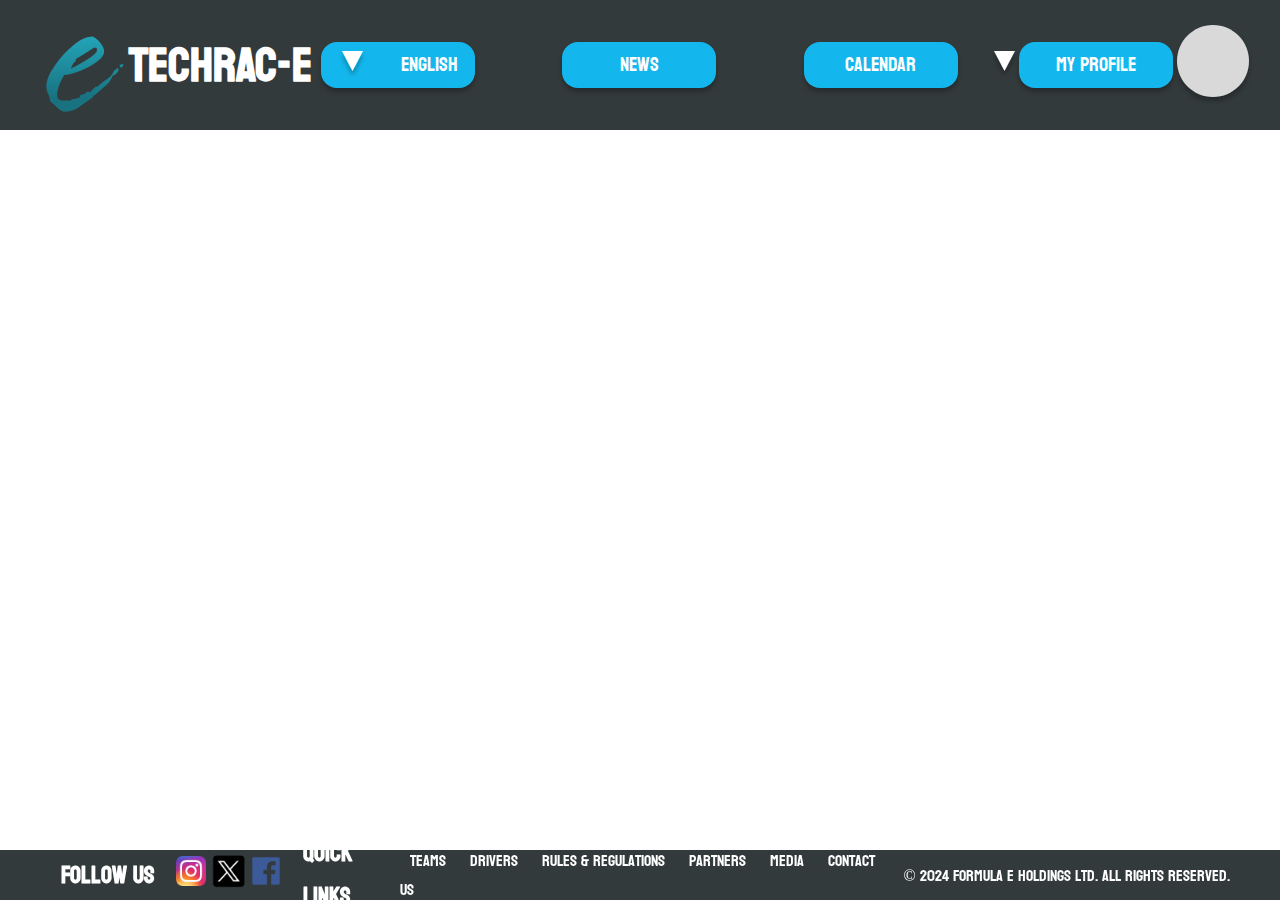
==== index.html @ 5fd313c3 "Update index.html" ====
<!DOCTYPE html>
<html lang="en-US">
  <head>
    <meta charset="UTF-8" />
    <meta name="viewport" content="width=device-width, initial-scale=1.0" />
    <title>Formula E</title>
    <link rel="stylesheet" href="css/global.css" />
    <link rel="stylesheet" href="css/style.css" />
    <link rel="preconnect" href="https://fonts.googleapis.com" />
    <link rel="preconnect" href="https://fonts.gstatic.com" crossorigin />
    <link
      href="https://fonts.googleapis.com/css2?family=Inter:wght@100..900&family=Kolker+Brush&family=Koulen&display=swap"
      rel="stylesheet"
    />
    <link rel="shortcut icon" href="img/image1.png" type="image/x-icon">
  </head>
  <body>
    <nav>
        <section class="logo_container">
            <h1 class="formula-e">TECHRAC-E</h1>
            <a href="#"><img src="img/image1.png" alt="Logo"></a>
        </section>
        <section class="hyperlink_container">
            <div class="hyperlink_frame">
                <div class="hyperlink_rectangle">
                    <img src="img/Polygon 1.svg" alt="">
                    <p>English</p>
                </div>

            </div>
            <div class="hyperlink_frame">
                <div class="hyperlink_rectangle">
                    <a href="#">News</a>
                </div>

            </div>
            <div class="hyperlink_frame">
                <div class="hyperlink_rectangle">
                    <a href="#">Calendar</a>
                </div>
            </div>
            <div class="my_profile_frame">
                <img src="img/Polygon 1.svg" alt="">
                <div class="hyperlink_rectangle">
                    <a href="#">My Profile</a>
                </div>
                <img src="img/Ellipse 1.svg" alt="Profile Image">
            </div>
                
        </section>

    </nav>

    <footer>
        <section class="footer_container">
            <div class="social_media_container">
                <div class="footer_frame">
                    <h2>Follow Us</h2>
                    <div class="footer_img_container">
                        <a href=""><img src="img/Instagram_icon 1.png" alt="Instagram"></a>
                        <a href=""><img id="x" src="img/twitter_x_new_logo_square_x_icon_256075 1.png" alt="X"></a>
                        <a href=""><img src="img/facebook_plain_logo_icon_146525 1.png" alt="Facebook"></a>
                    </div>
                </div>
            </div>
            <div class="quicklinks_container">
                <div class="footer_frame">
                    <h2>Quick Links</h2>
                    <ul>
                        <li><a href="#">Teams</a></li>
                        <li><a href="#">Drivers</a></li>
                        <li><a href="#">Rules & Regulations</a></li>
                        <li><a href="#">Partners</a></li>
                        <li><a href="#">Media</a></li>
                        <li><a href="#">Contact Us</a></li>
                    </ul>
                </div>
            </div>
            
        </section>
        <section class="footer_bottom">
            <p>© 2024 Formula E Holdings Ltd. All rights reserved.</p>
        </section>
    </footer>
  </body>
</html>
---- css/global.css ----
*{
    margin: 0;
    padding: 0;
    box-sizing: border-box;
}
body {
    
    line-height: normal;
}

nav{
    display: flex;
    justify-content: space-between;
    padding: 0 20px;
    background-color: #333a3c;
    height: 130px;
    color: white;
    font-size: 20px;
    font-weight: 500;
    position: fixed;
    width: 100%;
    font-family: 'Koulen';
}

.formula-e {
    position: absolute;
    top: 0px;
    left: 0px;
    display: flex;
    align-items: center;
    justify-content: center;
    width: 440px;
    height: 130px;
    font-size: 48px;
}
.image-1-icon {
    position: absolute;
    top: -1px;
    left: 0px;
    width: 128px;
    height: 131px;
    object-fit: cover;
}
.logo {
    width: 100%;
    position: relative;
    height: 130px;
    text-align: center;
    font-size: 48px;
    color: #fff;
    font-family: Koulen;
}

.hyperlink_container{
    display: flex;
    float: right;
    justify-content: space-between;
    align-items: center;
    width: 1000px;
    height: 130px;
    padding: 0 20px;
}

.hyperlink_frame{
    flex-shrink: 0;
    display: flex;
    width: 236px;
    height: 130px;
    padding: 42px 41px;
    justify-content: center;
    align-items: center;
    flex-shrink: 0;
    }

.hyperlink_rectangle{
    align-items: center;
    display: flex;
    justify-content: space-around;
    width: 154px;
    height: 46px;
    flex-shrink: 0;
    border-radius: 16px;
    background: #14B7ED;
    box-shadow: 0px 4px 4px 0px rgba(0, 0, 0, 0.25);
}
    
.hyperlink_container a{
    color: white;
    text-decoration: none;
    font-size: 20px;
    font-weight: 500;
    font-family: 'Koulen';
}

.my_profile_frame{
    display: flex;
    justify-content: center;
    align-items: center;
    width: 236px;
    height: 130px;
    padding: 42px 41px;
    flex-shrink: 0;
}

footer{
    display: flex;
    justify-content: space-between;
    background-color: #333a3c;
    color: white;
    font-size: 16px;
    position: fixed;
    bottom: 0;
    width: 100%;
    height: 50px;
    font-family: 'Koulen';
}
.footer_container{
    
    display: flex;
    float: left;
    justify-content: space-between;
    align-items: center;
    width: 60%;
    height: 50px;
    padding: 0 20px;

}

.footer_frame{
    font-size: 16px;
    display: flex;
    justify-content: space-around;
    align-items: center;
    width: 100%;
    height: 50px;
    padding: 0 20px;
    flex-shrink: 0;
}
.footer_frame ul li{
    list-style-type: none;
    display: inline;
    width: 100%;
    height: 50px;
    padding: 0 10px;
    flex-shrink: 0;
}
.footer_frame ul li a{
    color: white;
    text-decoration: none;
    font-size: 16px;
    font-weight: 500;
    font-family: 'Koulen';
}
.footer_img_container{
    display: flex;
    justify-content: space-around;
    align-items: center;
    width: 40%;
    height: 50px;
    padding: 10px 20px;
    flex-shrink: 0;
}
.footer_img_container img{
    width: 30px;
    height: 30px;
    object-fit: cover;
}
.footer_img_container #x{
    width: 45px;
    height: 45px;
    object-fit: cover;
}
.footer_img_container #x:hover{
    width: 50px;
    height: 50px;
    object-fit: cover;
}
.footer_img_container img:hover{
    width: 35px;
    height: 35px;
    object-fit: cover;
}

.quicklinks_container{
    display: flex;
    justify-content: space-between;
    align-items: center;
    width: 90%;
    height: 50px;
    padding: 10px 20px;
    flex-shrink: 0;
}

.social_media_container{
    display: flex;
    justify-content: space-between;
    align-items: center;
    width: 33.33%;
    height: 50px;
    padding: 10px 20px;
    flex-shrink: 0;
}
.footer_bottom{
    display: flex;
    justify-content: center;
    align-items: center;
    width: 33.33%;
    height: 50px;
    padding: 10px 20px;
    flex-shrink: 0;
}
---- css/style.css ----
body{
    background-image: url("C:\Users\a1197\Documents\GitHub\Challenge_Mahindra\img\depositphotos_588305106-stock-photo-final-race-2022-nyc-formula1.png");
}
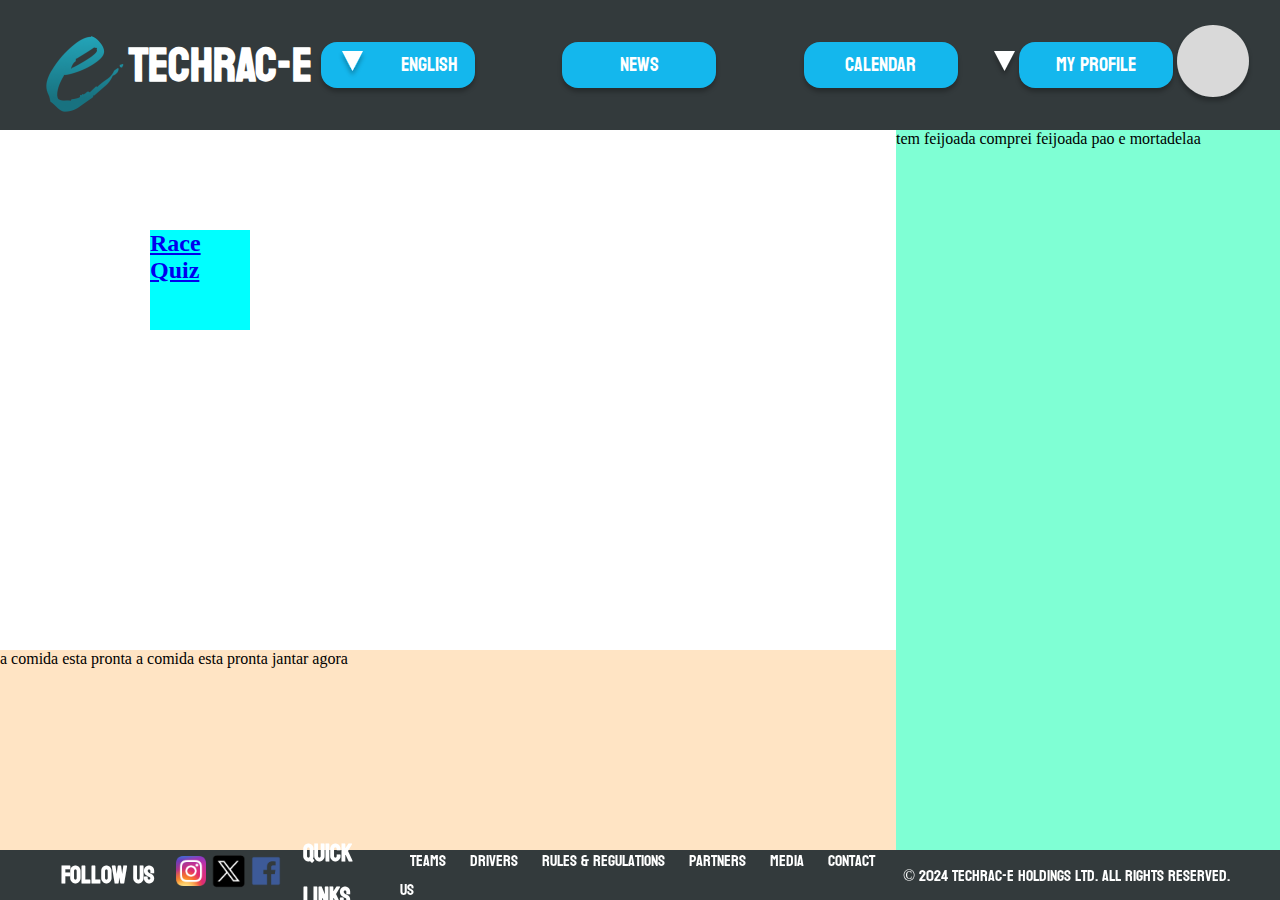
==== commit 0d9f376b: "main section prototype" ====
--- a/index.html
+++ b/index.html
@@ -51,6 +51,20 @@
 
     </nav>
 
+    <div class="main">
+        <div class="main_hyperlinks_container">
+            <h2><a href="#">Race</a></h2>
+            <h2><a href="#">Quiz</a></h2>
+        </div>
+        <div class="info_slider">
+            <p>a comida esta pronta a comida esta pronta jantar agora</p>
+        </div>
+        <div class="sidebar">
+            <p>tem feijoada comprei feijoada pao e mortadelaa</p>
+        </div>
+    </div>
+
+
     <footer>
         <section class="footer_container">
             <div class="social_media_container">
@@ -79,7 +93,7 @@
             
         </section>
         <section class="footer_bottom">
-            <p>© 2024 Formula E Holdings Ltd. All rights reserved.</p>
+            <p>© 2024 TECHRAC-E Holdings Ltd. All rights reserved.</p>
         </section>
     </footer>
   </body>
--- a/css/global.css
+++ b/css/global.css
@@ -2,10 +2,6 @@
     margin: 0;
     padding: 0;
     box-sizing: border-box;
-}
-body {
-    
-    line-height: normal;
 }
 
 nav{
--- a/css/style.css
+++ b/css/style.css
@@ -1,3 +1,40 @@
-body{
-    background-image: url("C:\Users\a1197\Documents\GitHub\Challenge_Mahindra\img\depositphotos_588305106-stock-photo-final-race-2022-nyc-formula1.png");
+
+
+.main{
+    background-image: url(https://st.depositphotos.com/46435008/58830/i/450/depositphotos_588305124-stock-photo-final-race-2022-nyc-formula.jpg);
+    background-repeat: no-repeat;
+    background-size: 80%;
+    display: flex;
+    justify-content: space-between;
+    align-items: center;
+    height: 100vh;
+    width: 100%;
+}
+
+.main_hyperlinks_container{
+    background-color: aqua;
+    height: 100px;
+    width: 100px;
+    position: absolute;
+    top: 230px;
+    left: 150px;
+}
+
+.info_slider{
+    background-color: bisque;
+    height: 200px;
+    width: 70%;
+    position: absolute;
+    bottom: 50px;
+}
+
+.sidebar{
+    background-color: aquamarine;
+    height: 80%;
+    width: 30%;
+    display: flex;
+    position: absolute;
+    top: 130px;
+    right: 0;
+
 }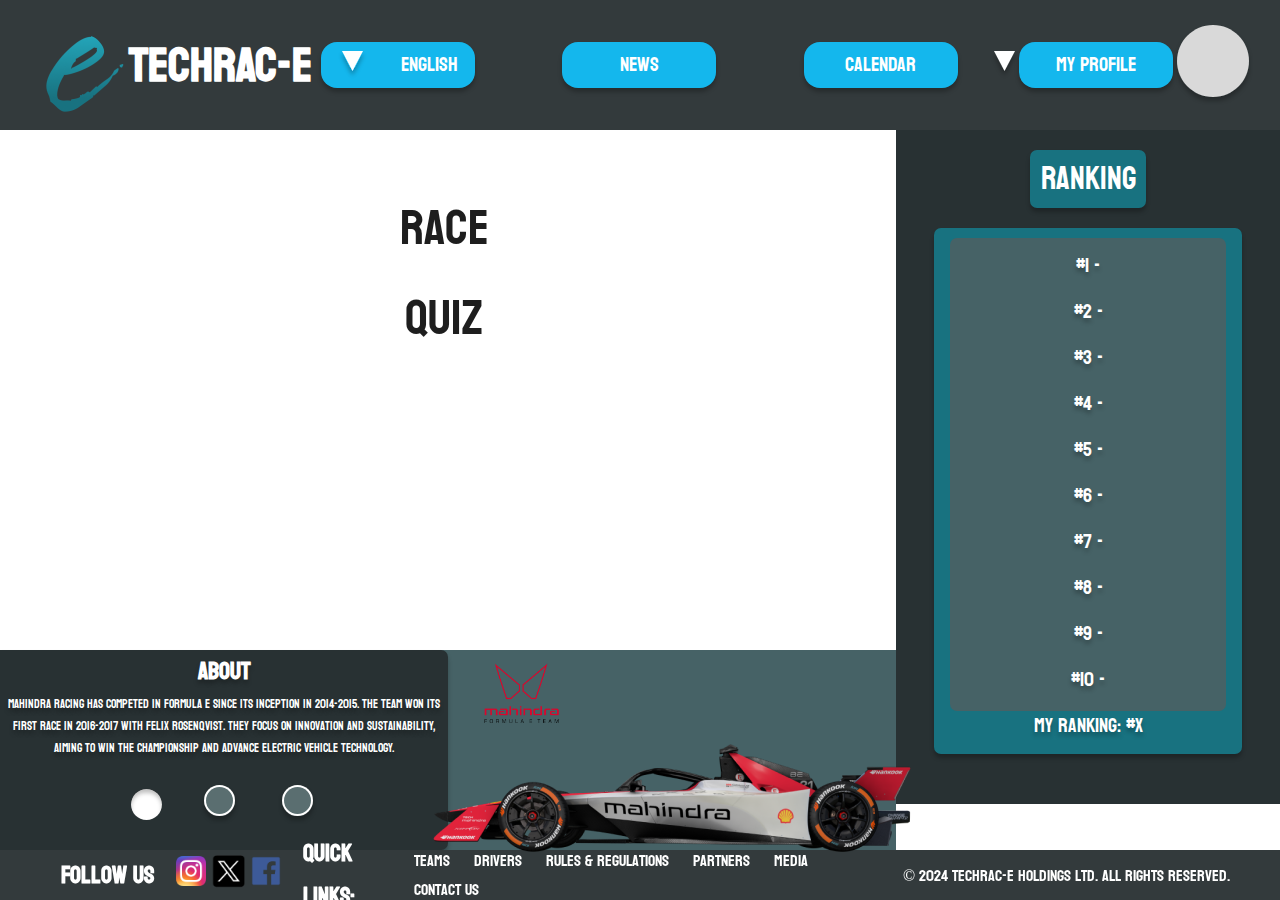
==== commit 2ca65e07: "main section" ====
--- a/index.html
+++ b/index.html
@@ -15,6 +15,12 @@
     <link rel="shortcut icon" href="img/image1.png" type="image/x-icon">
   </head>
   <body>
+
+    <!-- Hidden divs-->
+
+
+    <!-- End of hidden divs-->
+
     <nav>
         <section class="logo_container">
             <h1 class="formula-e">TECHRAC-E</h1>
@@ -51,18 +57,55 @@
 
     </nav>
 
-    <div class="main">
+    <section class="main">
         <div class="main_hyperlinks_container">
             <h2><a href="#">Race</a></h2>
             <h2><a href="#">Quiz</a></h2>
         </div>
+
+
         <div class="info_slider">
-            <p>a comida esta pronta a comida esta pronta jantar agora</p>
+            <div class="info_slider_option_container">
+                <h1>About</h1>
+                <p>Mahindra Racing has competed in Formula E since its inception in 2014-2015. The team won its first race in 2016-2017 with Felix Rosenqvist. They focus on innovation and sustainability, aiming to win the championship and advance electric vehicle technology.</p>
+                <div class="info_slider_buttons_container">
+                    <img src="img/selected.svg" alt="selected">
+                    <img src="img/not selected frame.svg" alt="">
+                    <img src="img/not selected frame.svg" alt="">
+                </div>
+            </div>
+            <div class="info_slider_images">
+                <img src="img/LogoMahindra2 1.png" alt="mahindra_logo">
+                <img src="img\fa97d2e7-02ca-4983-a930-4fdaa245a852 1.png" alt="mahindra_car">
+            </div>
         </div>
-        <div class="sidebar">
-            <p>tem feijoada comprei feijoada pao e mortadelaa</p>
+
+
+        <div class="ranking">
+            <div class="ranking_title_container">
+                <h1>Ranking</h1>
+            </div>
+            <div class="ranking_outer_rectangle">
+                <div class="ranking_inner_rectangle">
+                    <ul>
+                        <li>#1 - </li>
+                        <li>#2 - </li>
+                        <li>#3 - </li>
+                        <li>#4 - </li>
+                        <li>#5 - </li>
+                        <li>#6 - </li>
+                        <li>#7 - </li>
+                        <li>#8 - </li>
+                        <li>#9 - </li>
+                        <li>#10 - </li>
+                    </ul>
+
+                    <p>My Ranking: #x</p>
+                </div>
+            </div>
+
         </div>
-    </div>
+    </section>
 
 
     <footer>
@@ -79,7 +122,7 @@
             </div>
             <div class="quicklinks_container">
                 <div class="footer_frame">
-                    <h2>Quick Links</h2>
+                    <h2>Quick Links:</h2>
                     <ul>
                         <li><a href="#">Teams</a></li>
                         <li><a href="#">Drivers</a></li>
--- a/css/global.css
+++ b/css/global.css
@@ -99,6 +99,7 @@
 }
 
 footer{
+    position: fixed;
     display: flex;
     justify-content: space-between;
     background-color: #333a3c;
--- a/css/style.css
+++ b/css/style.css
@@ -12,29 +12,164 @@
 }
 
 .main_hyperlinks_container{
-    background-color: aqua;
-    height: 100px;
-    width: 100px;
+    height: 175px;
+    width: 300px;
+    position: relative;
+    top: -20%;
+    left: 23%;
+    display: flex;
+    justify-content: space-around;
+    align-items: center;
+    flex-direction: column;
+    background-color: rgba(255, 255, 255, 0.20);
+    border-radius: 30px;
+
+}
+
+.main_hyperlinks_container a{
+    text-decoration: none;
+    color: #1E1E1E;
+    text-align: center;
+    font-family: Koulen;
+    font-size: 50px;
+    font-style: normal;
+    font-weight: 400;
+    line-height: normal;
+}
+
+.ranking{
+    background: #283133;;
+    height: 673.912px;
+    width: 30%;
+    display: flex;
+    flex-direction: column;
     position: absolute;
-    top: 230px;
-    left: 150px;
+    top: 130px;
+    right: 0;
+    align-items: center;
+
+}
+
+.ranking_title_container{
+    background:#187280;
+    height: 10%;
+    width: 30%;
+    display: flex;
+    justify-content: center;
+    align-items: center;
+    border-radius: 7px;
+    margin: 20px 0;
+    box-shadow: 0px 4px 4px 0px rgba(0, 0, 0, 0.25);
+}
+
+.ranking_title_container h1{
+    color: #FFF;
+    text-align: center;
+    font-family: Koulen;
+    font-size: 32px;
+    font-style: normal;
+    font-weight: 400;
+    line-height: normal;
+    }
+
+.ranking_outer_rectangle{
+    border-radius: 7px;
+    background: #187280;
+    box-shadow: 0px 4px 4px 0px rgba(0, 0, 0, 0.25);
+    height: 95%;
+    width: 80%;
+    margin-bottom: 80px;
+}
+
+.ranking_inner_rectangle{
+    background: #466266;
+    height: 90%;
+    width: 90%;
+    margin: 10px auto;
+    border-radius: 7px;
+    display: flex;
+    flex-direction: column;
+    justify-content: space-around;
+    align-items: center;
+    color: #FFF;
+    text-align: center;
+    text-shadow: 0px 4px 4px rgba(0, 0, 0, 0.25);
+    font-family: Koulen;
+    font-size: 20px;
+    font-style: normal;
+    font-weight: 400;
+    line-height: normal;
+}
+
+.ranking_inner_rectangle ul li{
+    list-style: none;
+    margin: 10px 0;
 }
 
 .info_slider{
-    background-color: bisque;
+    background-color: #466266;
     height: 200px;
     width: 70%;
     position: absolute;
     bottom: 50px;
+    display: flex;
+    justify-content: space-around;
+    align-items: center;
 }
 
-.sidebar{
-    background-color: aquamarine;
-    height: 80%;
-    width: 30%;
+.info_slider_option_container{
+    background-color: #283133;
+    height: 100%;
+    width: 50%;
     display: flex;
-    position: absolute;
-    top: 130px;
-    right: 0;
+    flex-direction: column;
+    justify-content: space-around;
+    align-items: center;
+    border-top-right-radius: 7px;
+    border-bottom-right-radius: 7px;
+    box-shadow: 0px 4px 4px 0px rgba(0, 0, 0, 0.25);
+    color: #FFF;
+    text-align: center;
+    text-shadow: 0px 4px 4px rgba(0, 0, 0, 0.25);
+    font-family: Koulen;
+    font-size: 12px;
+    font-style: normal;
+    font-weight: 400;
+    line-height: normal;
+}
 
+.info_slider_option_container h1{
+    font-size: 24px;
+}
+
+.info_slider_buttons_container{
+    height: 100%;
+    width: 50%;
+    display: flex;
+    justify-content: space-around;
+    align-items: center;
+}
+
+.info_slider_images{
+    height: 100%;
+    width: 50%;
+    display: flex;
+    justify-content: space-around;
+    align-items: center;
+    flex-direction: column;
+}
+
+.info_slider_images img:first-child{
+    position: relative;
+    left: -150px;
+    width: 100px;
+    height: 100px;
+    border-radius: 50%;
+    z-index: 0;
+}
+
+.info_slider_images img:last-child{
+    position: relative;
+    bottom: 0;
+    z-index: 1;
 }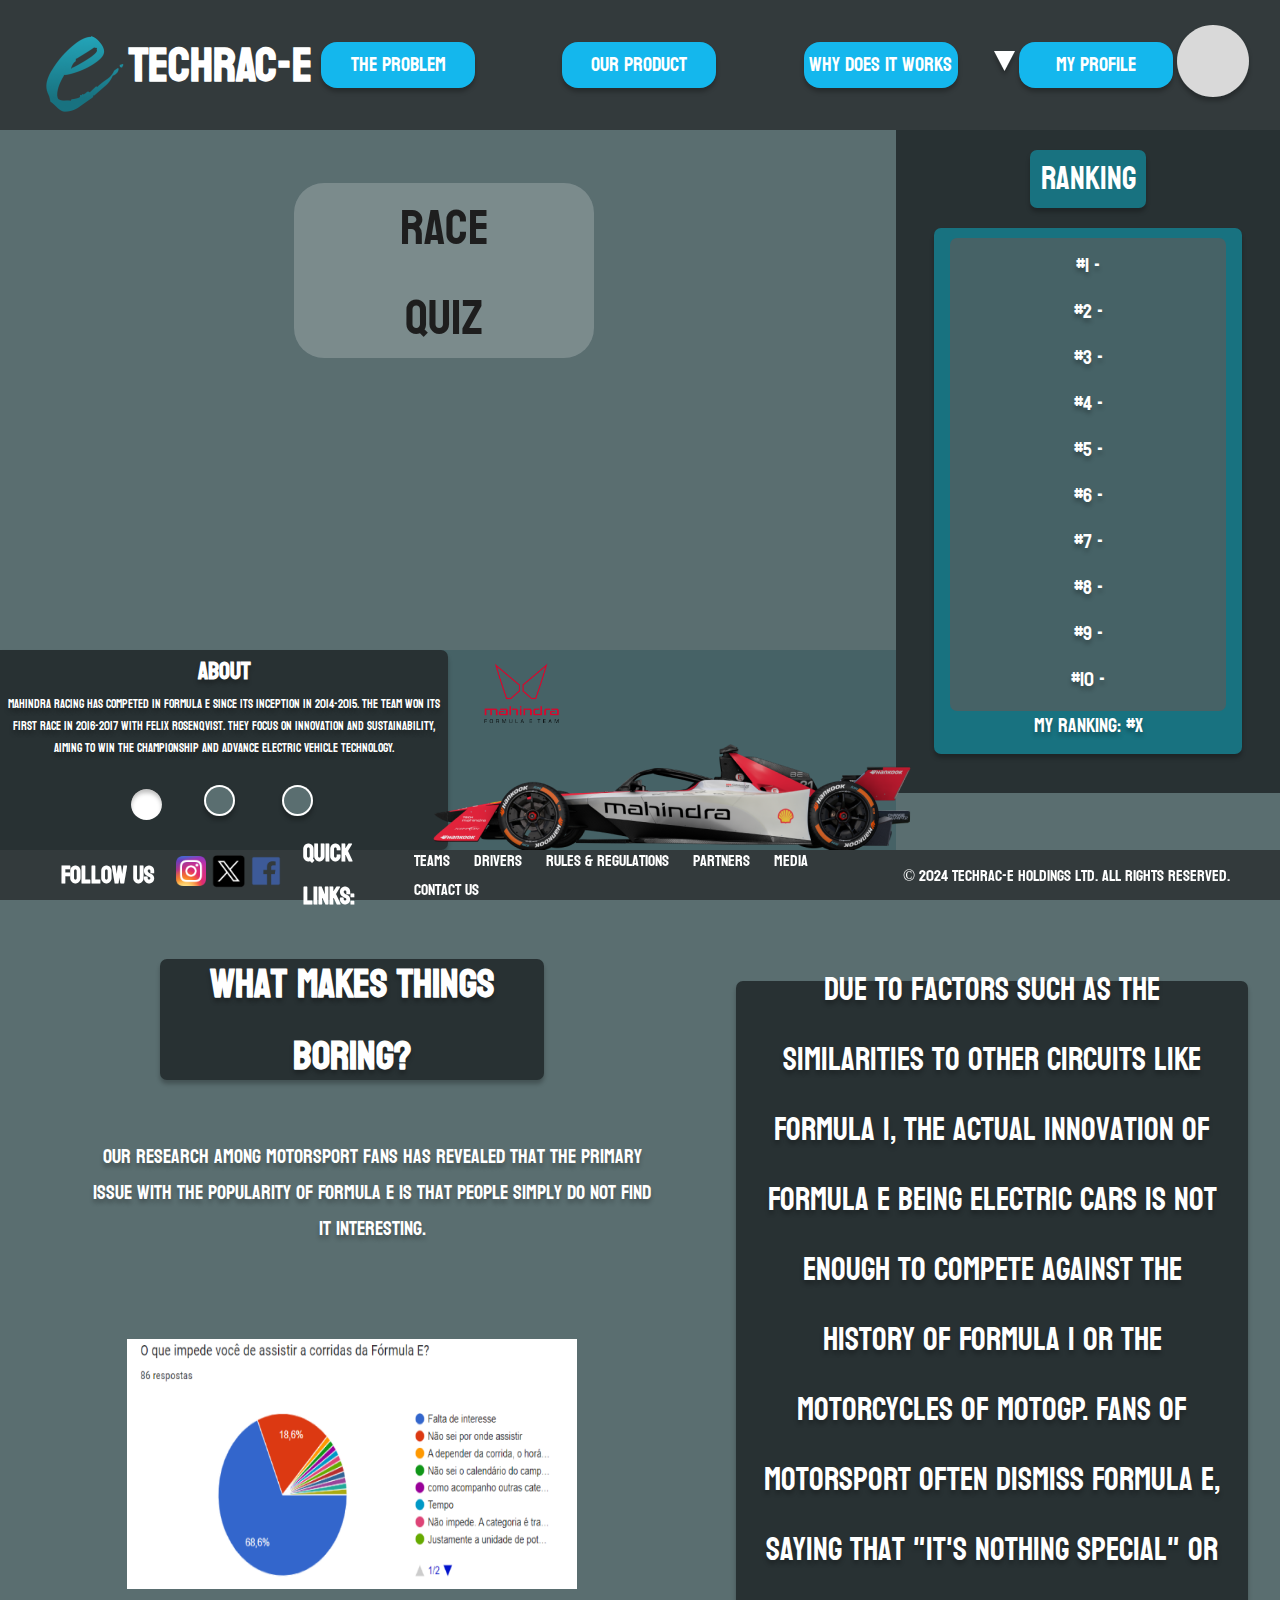
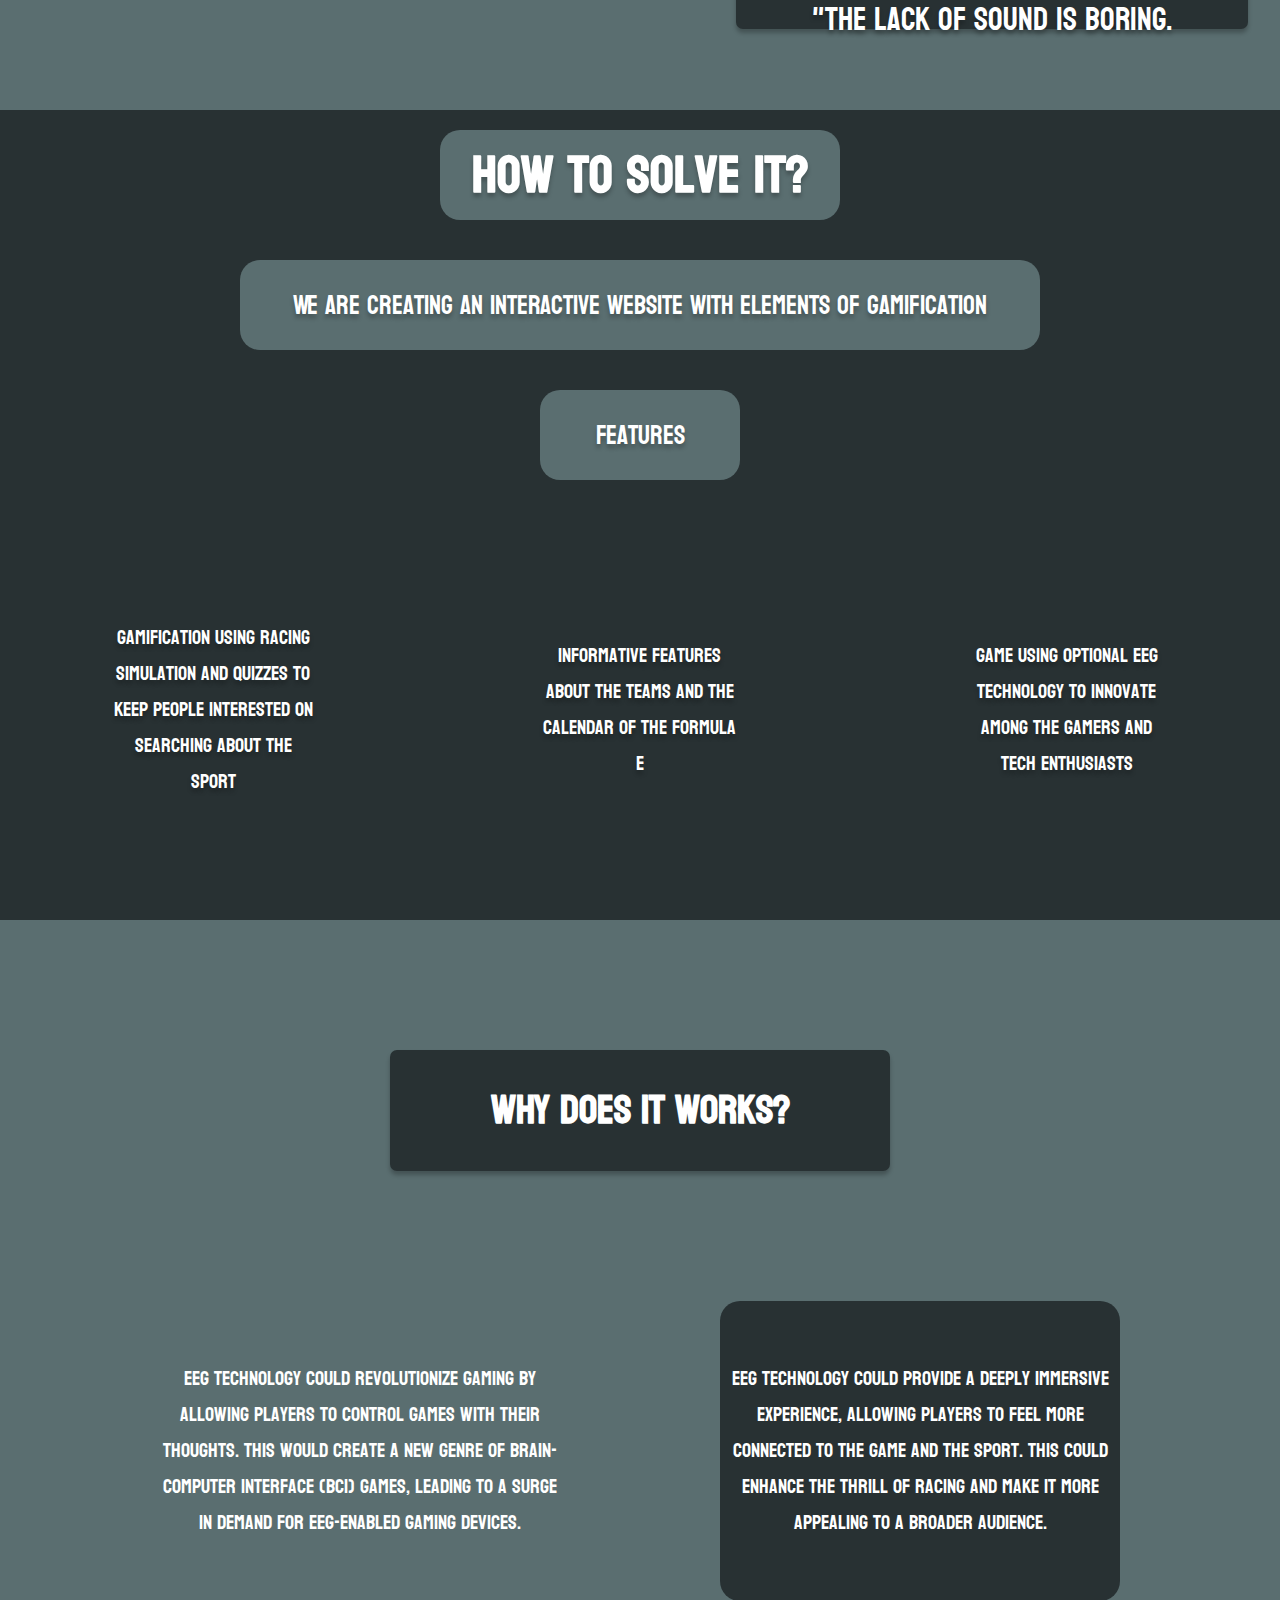
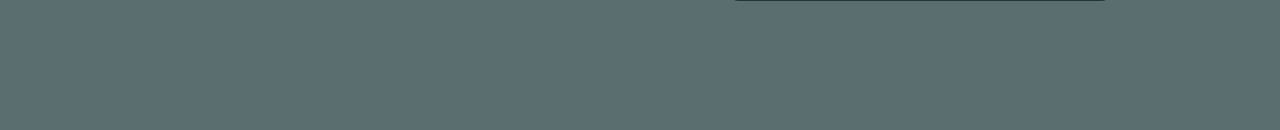
==== commit c90b5bce: "updated page and css" ====
--- a/index.html
+++ b/index.html
@@ -29,20 +29,19 @@
         <section class="hyperlink_container">
             <div class="hyperlink_frame">
                 <div class="hyperlink_rectangle">
-                    <img src="img/Polygon 1.svg" alt="">
-                    <p>English</p>
+                    <a href="#">The problem</a>
                 </div>
 
             </div>
             <div class="hyperlink_frame">
                 <div class="hyperlink_rectangle">
-                    <a href="#">News</a>
+                    <a href="#">Our product</a>
                 </div>
 
             </div>
             <div class="hyperlink_frame">
                 <div class="hyperlink_rectangle">
-                    <a href="#">Calendar</a>
+                    <a href="#">Why does it works</a>
                 </div>
             </div>
             <div class="my_profile_frame">
@@ -107,6 +106,55 @@
         </div>
     </section>
 
+    <section class="problem">
+        <div class="problem_first_section_container">
+            <div class="problem_title">
+                <h1>What makes things boring?</h1>
+            </div>
+            <div class="problem_section1">
+                <p>Our research among motorsport fans has revealed that the primary issue with the popularity of Formula E is that people simply do not find it interesting.</p>
+                <img src="img\image 2.png" alt="statistic proof">
+            </div>
+        </div>
+        <div class="problem_text1">
+            <p>Due to factors such as the similarities to other circuits like Formula 1, the actual innovation of Formula E being electric cars is not enough to compete against the history of Formula 1 or the motorcycles of MotoGP. Fans of motorsport often dismiss Formula E, saying that "it's nothing special" or "the lack of sound is boring.</p>
+        </div>
+
+    </section>
+
+    <section class="solution">
+        <div class="solution_header_container">
+            <div class="solution_title">
+                <h1>How to solve it?</h1>
+            </div>
+            <div class="solution_subtitle">
+                <p>We are creating an interactive website with elements of gamification</p>
+            </div>
+            <div class="features">
+                <p>Features</p>
+            </div>
+        </div>
+        <div class="features_container">
+            <p>Gamification using racing simulation and quizzes to keep people interested on searching about the sport</p>
+            <p>Informative features about the teams and the calendar of the 
+                formula e</p>
+            <p>Game using optional EEG technology to innovate among the gamers and tech enthusiasts</p>
+        </div>
+    </section>
+
+    <section class="reason">
+        <div class="reason_title">
+            <h1>Why does it works?</h1>
+        </div>
+        <div class="reason_container">
+            <div class="reason_text1">
+                <p>EEG technology could revolutionize gaming by allowing players to control games with their thoughts. This would create a new genre of brain-computer interface (BCI) games, leading to a surge in demand for EEG-enabled gaming devices.</p>
+            </div>
+            <div class="reason_text2">
+                <p>EEG technology could provide a deeply immersive experience, allowing players to feel more connected to the game and the sport. This could enhance the thrill of racing and make it more appealing to a broader audience.</p>
+            </div>
+        </div>
+    </section>
 
     <footer>
         <section class="footer_container">
@@ -139,5 +187,7 @@
             <p>© 2024 TECHRAC-E Holdings Ltd. All rights reserved.</p>
         </section>
     </footer>
+    <script src="js/index.js"></script>
+    <script src="js/smoothroll.js"></script>
   </body>
 </html>
--- a/css/global.css
+++ b/css/global.css
@@ -16,6 +16,7 @@
     position: fixed;
     width: 100%;
     font-family: 'Koulen';
+    z-index: 1000;
 }
 
 .formula-e {
@@ -110,6 +111,7 @@
     width: 100%;
     height: 50px;
     font-family: 'Koulen';
+    z-index: 1000;
 }
 .footer_container{
     
--- a/css/style.css
+++ b/css/style.css
@@ -1,4 +1,6 @@
-
+body{
+    background: #5A6E70;
+}
 
 .main{
     background-image: url(https://st.depositphotos.com/46435008/58830/i/450/depositphotos_588305124-stock-photo-final-race-2022-nyc-formula.jpg);
@@ -39,7 +41,7 @@
 
 .ranking{
     background: #283133;;
-    height: 673.912px;
+    height: 663px;
     width: 30%;
     display: flex;
     flex-direction: column;
@@ -172,4 +174,201 @@
     position: relative;
     bottom: 0;
     z-index: 1;
+}
+
+.problem{
+    background: #5A6E70;
+    height: 810px;
+    width: 100%;
+    display: flex;
+    flex-direction: row;
+    justify-content: space-around;
+    align-items: center;
+    text-align: center;
+    text-shadow: 0px 4px 4px rgba(0, 0, 0, 0.25);
+    font-family: Koulen;
+    font-size: 20px;
+    font-style: normal;
+    font-weight: 400;
+    line-height: normal;
+    color: #FFF;
+}
+
+.problem_title{
+    background: #283133;
+    height: 15%;
+    width: 60%;
+    display: flex;
+    justify-content: center;
+    align-items: center;
+    border-radius: 7px;
+    box-shadow: 0px 4px 4px 0px rgba(0, 0, 0, 0.25);
+}
+.problem_first_section_container{
+
+    height: 100%;
+    width: 50%;
+    display: flex;
+    flex-direction: column;
+    justify-content: space-evenly;
+    align-items: center;
+
+}
+
+.problem_section1 p{
+
+    padding-left: 40px;
+    width: 600px;
+    height: 200px;
+    text-align: center;
+}
+
+.problem_section1 img{
+    width: 450px;
+    height: 300px;
+    padding-bottom: 50px;
+}
+
+.problem_text1{
+    width: 40%;
+    height: 80%;
+    background: #283133;
+    border-radius: 7px;
+    box-shadow: 0px 4px 4px 0px rgba(0, 0, 0, 0.25);
+    font-size: 32px;
+    line-height: 70px;
+    text-align: center;
+    display: flex;
+    justify-content: center;
+    align-items: center;
+    padding: 0 20px;
+}
+
+.solution{
+    background: #283133;
+    height: 810px;
+    width: 100%;
+    display: flex;
+    flex-direction: column;
+    justify-content: space-around;
+    align-items: center;
+    text-align: center;
+    text-shadow: 0px 4px 4px rgba(0, 0, 0, 0.25);
+    font-family: Koulen;
+    font-size: 20px;
+    font-style: normal;
+    font-weight: 400;
+    line-height: normal;
+    color: #FFF;
+}
+
+.solution_header_container{
+    text-align: center;
+    display: flex;
+    justify-content: center;
+    align-items: center;
+    flex-direction: column;
+}
+
+.solution_header_container > .solution_title, .solution_subtitle, .features{
+    background-color: #5A6E70;
+    margin: 20px;
+    height: 90px;
+    text-align: center;
+    display: flex;
+    justify-content: center;
+    align-items: center;
+    border-radius: 20px;
+    font-size: 26px;
+}
+
+.solution_title{
+    width: 400px;
+}
+
+.solution_subtitle{
+    width: 800px;
+}
+
+.features{
+    width: 200px;
+}
+
+.features_container{
+    display: flex;
+    justify-content: space-around;
+    align-items: center;
+    width: 100%;
+    height: 100%;
+}
+
+.features_container p{
+    width: 200px;
+    height: 200px;
+
+    display: flex;
+    justify-content: center;
+    align-items: center;
+    font-size: 20px;
+}
+
+.reason{
+    display: flex;
+    width: 100%;
+    height: 810px;
+    flex-direction: column;
+    justify-content: space-evenly;
+    align-items: center;
+    flex-shrink: 0;
+    color: #FFF;
+    font-family: Koulen;
+    font-size: 20px;
+    font-style: normal;
+    font-weight: 400;
+    line-height: normal;
+    text-align: center;
+}
+
+.reason_title{
+    background: #283133;
+    height: 15%;
+    width: 500px;
+    display: flex;
+    justify-content: center;
+    align-items: center;
+    border-radius: 7px;
+    box-shadow: 0px 4px 4px 0px rgba(0, 0, 0, 0.25);
+}
+
+.reason_container{
+    display: flex;
+    width: 100%;
+    height: auto;
+    flex-direction: row;
+    justify-content: space-evenly;
+    flex-shrink: 0;
+    color: #FFF;
+    font-family: Koulen;
+    font-size: 20px;
+    font-style: normal;
+    font-weight: 400;
+    line-height: normal;
+    text-align: center;
+}
+
+.reason_container div{
+    width: 400px;
+    height: 300px;
+    border-radius: 20px;
+    display: flex;
+    flex-direction: column;
+    justify-content: center;
+    text-align: center;
+
+}
+
+.reason_text2{
+    background: #283133;
+
+    
 }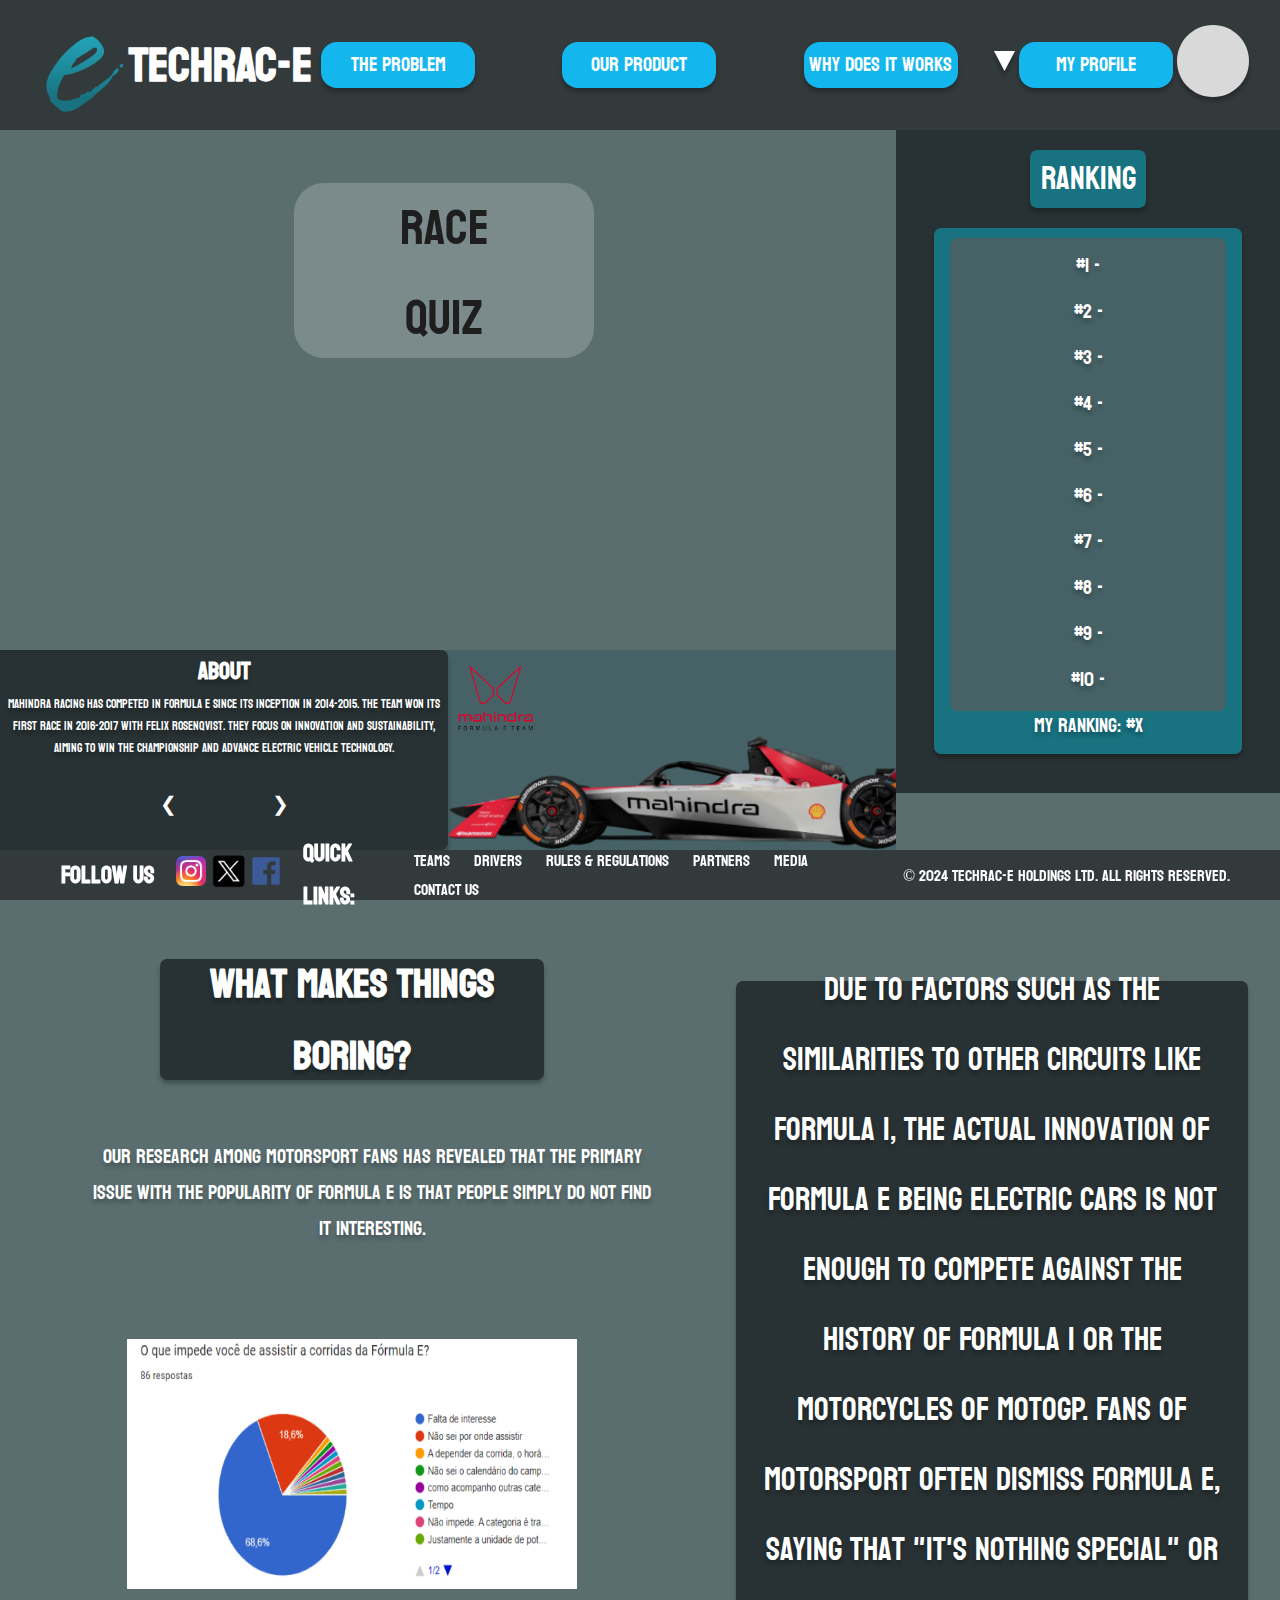
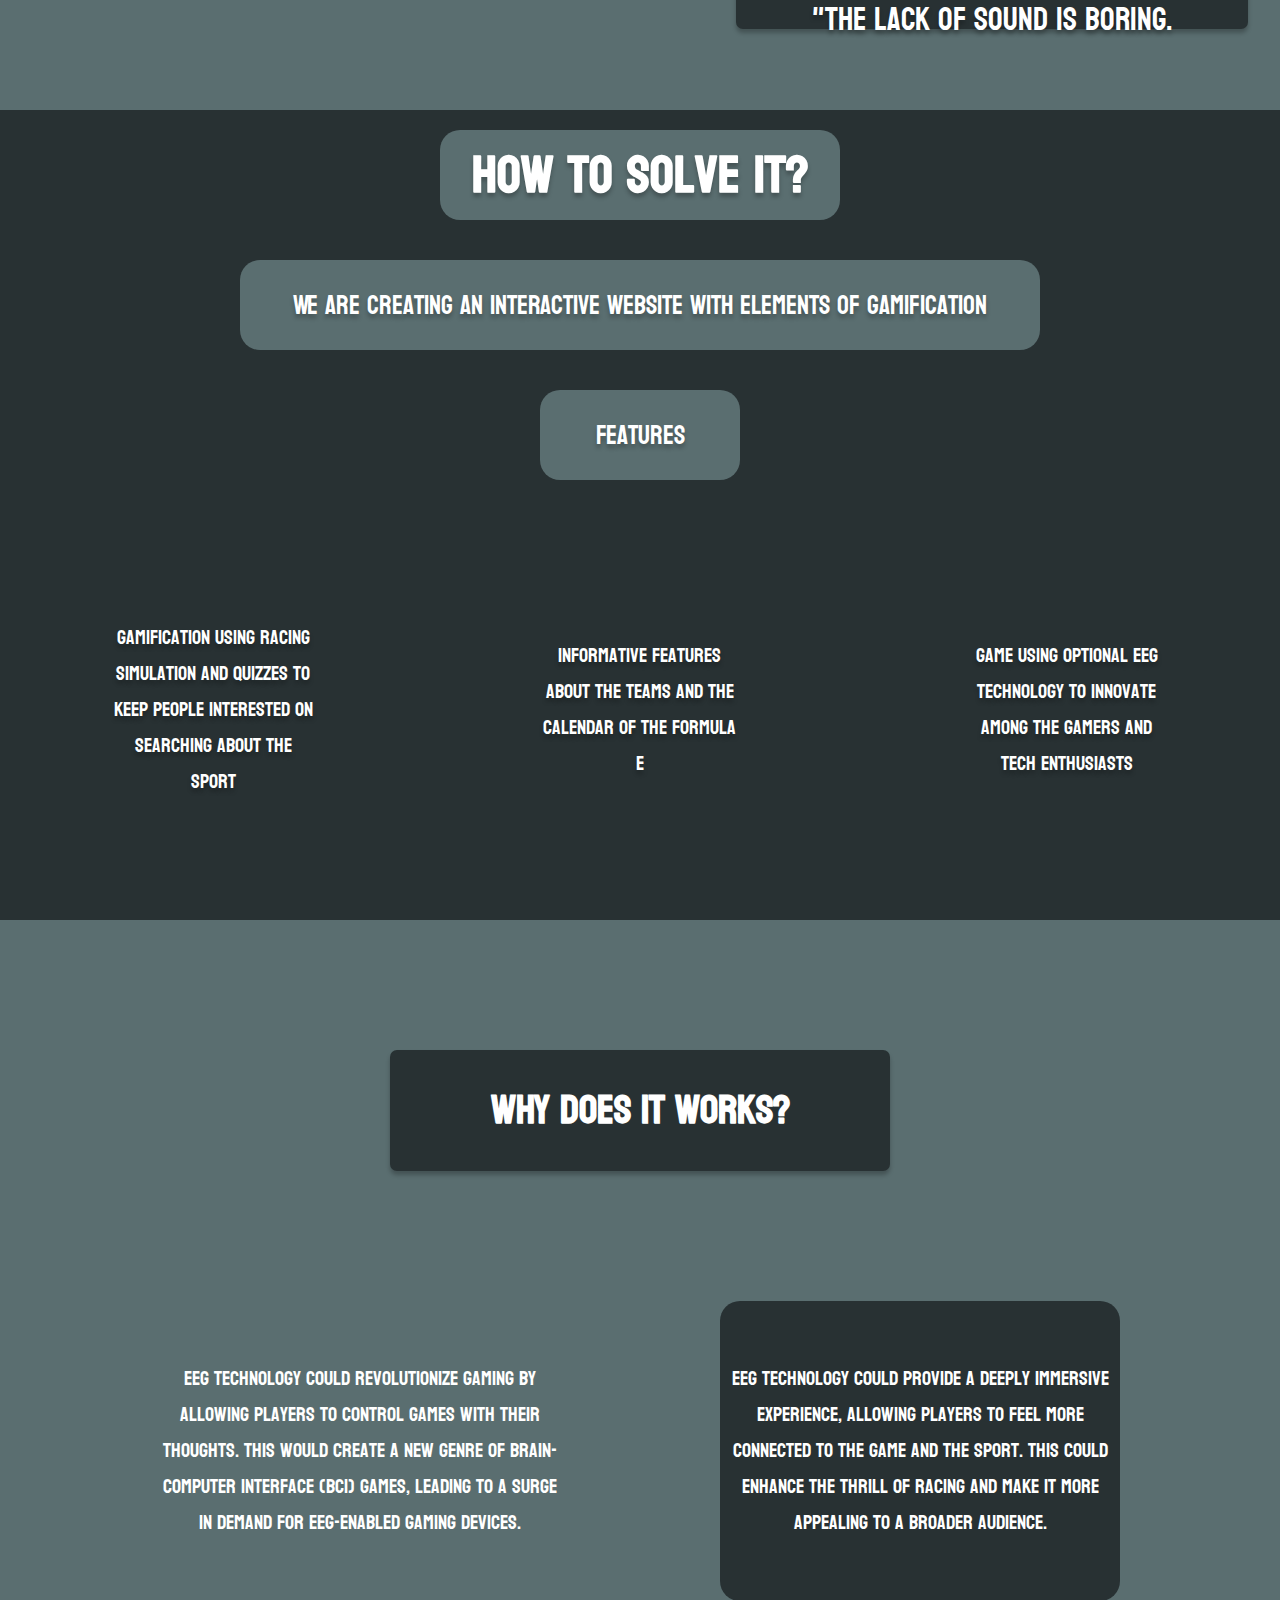
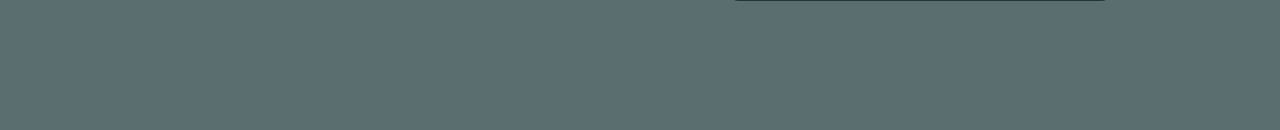
==== commit a63e84d0: "First JS Commit" ====
--- a/index.html
+++ b/index.html
@@ -17,7 +17,39 @@
   <body>
 
     <!-- Hidden divs-->
-
+    <div id="coins" class="coins">
+        <div class="coins_container">
+            <div class="coins_frame">
+                <h2>Coins</h2>
+                <div class="coins_container">
+                    <img src="img\spinning_coin_gif_by_opalautumns_dd442co.gif" alt="">
+                    <p>0</p>
+                </div>
+            </div>
+        </div>
+    </div>
+
+    <div id="profile" class="profile">
+        <div class="profile_quit">
+            <img id="quit_img" src="img\icone-x-bleue.png" alt="X">
+        </div>
+        <div class="profile_container">
+            <div class="profile_frame">
+                <h2>My Profile</h2>
+                <div class="profile_img_container">
+                    <img src="img/Ellipse 1.svg" alt="Profile Image">
+                </div>
+                <div class="profile_info_container">
+                    <p>Username: <span>John Doe</span></p>
+                    <p>Email: <span>Johndoe@gmail.com</span></p>
+                </div>
+            </div>
+            <div class="profile_settings">
+                <p>Log out</p>
+                <p>settings</p>
+            </div>
+        </div>
+    </div>
 
     <!-- End of hidden divs-->
 
@@ -29,23 +61,23 @@
         <section class="hyperlink_container">
             <div class="hyperlink_frame">
                 <div class="hyperlink_rectangle">
-                    <a href="#">The problem</a>
+                    <a href="#problem">The problem</a>
                 </div>
 
             </div>
             <div class="hyperlink_frame">
                 <div class="hyperlink_rectangle">
-                    <a href="#">Our product</a>
+                    <a href="#solution">Our product</a>
                 </div>
 
             </div>
             <div class="hyperlink_frame">
                 <div class="hyperlink_rectangle">
-                    <a href="#">Why does it works</a>
-                </div>
-            </div>
-            <div class="my_profile_frame">
-                <img src="img/Polygon 1.svg" alt="">
+                    <a href="#reason">Why does it works</a>
+                </div>
+            </div>
+            <div id="my_profile_drawer" class="my_profile_frame">
+                <img id="coins_drawer" src="img/Polygon 1.svg" alt="">
                 <div class="hyperlink_rectangle">
                     <a href="#">My Profile</a>
                 </div>
@@ -68,14 +100,15 @@
                 <h1>About</h1>
                 <p>Mahindra Racing has competed in Formula E since its inception in 2014-2015. The team won its first race in 2016-2017 with Felix Rosenqvist. They focus on innovation and sustainability, aiming to win the championship and advance electric vehicle technology.</p>
                 <div class="info_slider_buttons_container">
-                    <img src="img/selected.svg" alt="selected">
-                    <img src="img/not selected frame.svg" alt="">
-                    <img src="img/not selected frame.svg" alt="">
+                    <button class="prev" onclick="prevSlide()">&#10094</button>
+                    <button class="next" onclick="nextSlide()">&#10095</button>
                 </div>
             </div>
             <div class="info_slider_images">
-                <img src="img/LogoMahindra2 1.png" alt="mahindra_logo">
-                <img src="img\fa97d2e7-02ca-4983-a930-4fdaa245a852 1.png" alt="mahindra_car">
+                <img class="mahindra_logo" src="img/LogoMahindra2 1.png" alt="mahindra_logo">
+                <img class="slide" src="img\fa97d2e7-02ca-4983-a930-4fdaa245a852 1.png" alt="mahindra_car">
+                <img class="slide" src="img\8bd68290-c0ad-43b6-a1ce-ee162b7d8914 1.png" alt="driver1">
+                <img class="slide" src="img\728b2253-b9d4-47dd-9051-e970bff2a62f 1.png" alt="driver2">
             </div>
         </div>
 
@@ -106,7 +139,7 @@
         </div>
     </section>
 
-    <section class="problem">
+    <section id="problem" class="problem">
         <div class="problem_first_section_container">
             <div class="problem_title">
                 <h1>What makes things boring?</h1>
@@ -122,7 +155,7 @@
 
     </section>
 
-    <section class="solution">
+    <section id="solution" class="solution">
         <div class="solution_header_container">
             <div class="solution_title">
                 <h1>How to solve it?</h1>
@@ -142,7 +175,7 @@
         </div>
     </section>
 
-    <section class="reason">
+    <section id="reason" class="reason">
         <div class="reason_title">
             <h1>Why does it works?</h1>
         </div>
@@ -187,7 +220,8 @@
             <p>© 2024 TECHRAC-E Holdings Ltd. All rights reserved.</p>
         </section>
     </footer>
-    <script src="js/index.js"></script>
+    <script src="js/displays.js"></script>
+    <script src="js/slider.js"></script>
     <script src="js/smoothroll.js"></script>
   </body>
 </html>
--- a/css/global.css
+++ b/css/global.css
@@ -17,6 +17,12 @@
     width: 100%;
     font-family: 'Koulen';
     z-index: 1000;
+}
+
+nav a:hover{
+    color: #333a3c;
+    transition: 0.3s;
+
 }
 
 .formula-e {
@@ -150,6 +156,10 @@
     font-weight: 500;
     font-family: 'Koulen';
 }
+footer ul li a:hover{
+    color: #14B7ED;
+    transition: 0.3s;
+}
 .footer_img_container{
     display: flex;
     justify-content: space-around;
@@ -207,4 +217,107 @@
     height: 50px;
     padding: 10px 20px;
     flex-shrink: 0;
+}
+
+
+.coins{
+    background-color: #333a3c;
+    width: 336px;
+    height: 100px;
+    display: none;
+    flex-direction: column;
+    justify-content: center;
+    align-items: center;
+    color: #FFF;
+    font-family: Koulen;
+    font-size: 20px;
+    font-style: normal;
+    font-weight: 400;
+    line-height: normal;
+    text-align: center;
+    z-index: 1000;
+    position: fixed;
+    right: 0;
+    top: 130px;
+}
+
+.coins img{
+    width: 50px;
+    height: 50px;
+}
+.coins_container{
+    display: flex;
+    flex-direction: row;
+    align-items: center;
+    justify-content: center;
+}
+
+.profile{
+    background-color: #333a3c;
+    width: 336px;
+    height: 400px;
+    display: none;
+    flex-direction: column;
+    justify-content: center;
+    align-items: center;
+    color: #FFF;
+    font-family: Koulen;
+    font-size: 20px;
+    font-style: normal;
+    font-weight: 400;
+    line-height: normal;
+    text-align: center;
+    z-index: 1000;
+    position: fixed;
+    right: 40%;
+    top: 30%;
+}
+
+.profile_frame{
+    display: flex;
+    flex-direction: column;
+    align-items: center;
+    justify-content: space-around;
+    height: 100%;
+    width: 100%;
+}
+
+.profile_quit{
+    position: fixed;
+    right: 41%;
+    top: 32%;
+    height: 25px;
+    width: 25px;
+}
+
+.profile_quit img{
+    width: 20px;
+    height: 20px;
+    transition: 0.3s;
+    border-radius: 50%;
+    border: 1px none blue;
+}
+
+.profile_quit img:hover{
+    width: 25px;
+    height: 25px;
+    border-radius: 50%;
+    border: 1px solid blue;
+    border-color: rgba(0, 0, 255, 0.444);
+    cursor: pointer;
+}
+
+.profile_settings{
+    display: flex;
+    flex-direction: row;
+    align-items: center;
+    justify-content: space-around;
+    height: 40px;
+    width: 100%;
+}
+
+.profile_settings p:hover{
+    color: #14B7ED;
+    transition: 0.3s;
+    cursor: pointer;
 }--- a/css/style.css
+++ b/css/style.css
@@ -37,6 +37,12 @@
     font-style: normal;
     font-weight: 400;
     line-height: normal;
+    transition: 0.2s;
+}
+
+.main_hyperlinks_container a:hover{
+    color: #FFF;
+
 }
 
 .ranking{
@@ -108,7 +114,7 @@
     margin: 10px 0;
 }
 
-.info_slider{
+.info_slider {
     background-color: #466266;
     height: 200px;
     width: 70%;
@@ -119,7 +125,7 @@
     align-items: center;
 }
 
-.info_slider_option_container{
+.info_slider_option_container {
     background-color: #283133;
     height: 100%;
     width: 50%;
@@ -140,11 +146,11 @@
     line-height: normal;
 }
 
-.info_slider_option_container h1{
+.info_slider_option_container h1 {
     font-size: 24px;
 }
 
-.info_slider_buttons_container{
+.info_slider_buttons_container {
     height: 100%;
     width: 50%;
     display: flex;
@@ -152,28 +158,33 @@
     align-items: center;
 }
 
-.info_slider_images{
+.info_slider_images {
+    position: relative;
     height: 100%;
     width: 50%;
     display: flex;
     justify-content: space-around;
     align-items: center;
     flex-direction: column;
-}
-
-.info_slider_images img:first-child{
-    position: relative;
-    left: -150px;
+    overflow: hidden;
+    transition: transform 0.5s ease-in-out;
+}
+
+.info_slider_images img {
+    width: 100%;
+    height: auto;
+    display: none;
+}
+
+.info_slider_images .mahindra_logo {
+    position: absolute;
+    right: 350px;
+    bottom: 100px;
     width: 100px;
     height: 100px;
     border-radius: 50%;
     z-index: 0;
-}
-
-.info_slider_images img:last-child{
-    position: relative;
-    bottom: 0;
-    z-index: 1;
+    display: flex;
 }
 
 .problem{
@@ -300,16 +311,23 @@
     align-items: center;
     width: 100%;
     height: 100%;
-}
+
+}
+
 
 .features_container p{
     width: 200px;
     height: 200px;
-
-    display: flex;
-    justify-content: center;
-    align-items: center;
-    font-size: 20px;
+    display: flex;
+    justify-content: center;
+    align-items: center;
+    font-size: 20px;
+    transition: 0.2s all;
+    border-radius: 20px;
+}
+
+.features_container p:hover{
+    background-color: #466266;
 }
 
 .reason{
@@ -371,4 +389,41 @@
     background: #283133;
 
     
+}
+
+
+img.display_slide{
+    display: flex;
+    height: 400px;
+    width: auto;
+    margin: 0 auto;
+}
+
+.info_slider_images img:nth-child(2){
+    margin-top: 83px;
+    height: auto;
+    width: 500px;
+}
+
+.info_slider_buttons_container button{
+    background-color: #283133;
+    color: #FFF;
+    border: none;
+    border-radius: 50%;
+    height: 50px;
+    width: 50px;
+    font-size: 20px;
+    font-family: Koulen;
+    font-style: normal;
+    font-weight: 400;
+    line-height: normal;
+    text-align: center;
+    display: flex;
+    justify-content: center;
+    align-items: center;
+    cursor: pointer;
+}
+
+.info_slider_buttons_container button:hover{
+    background-color: #466266;
 }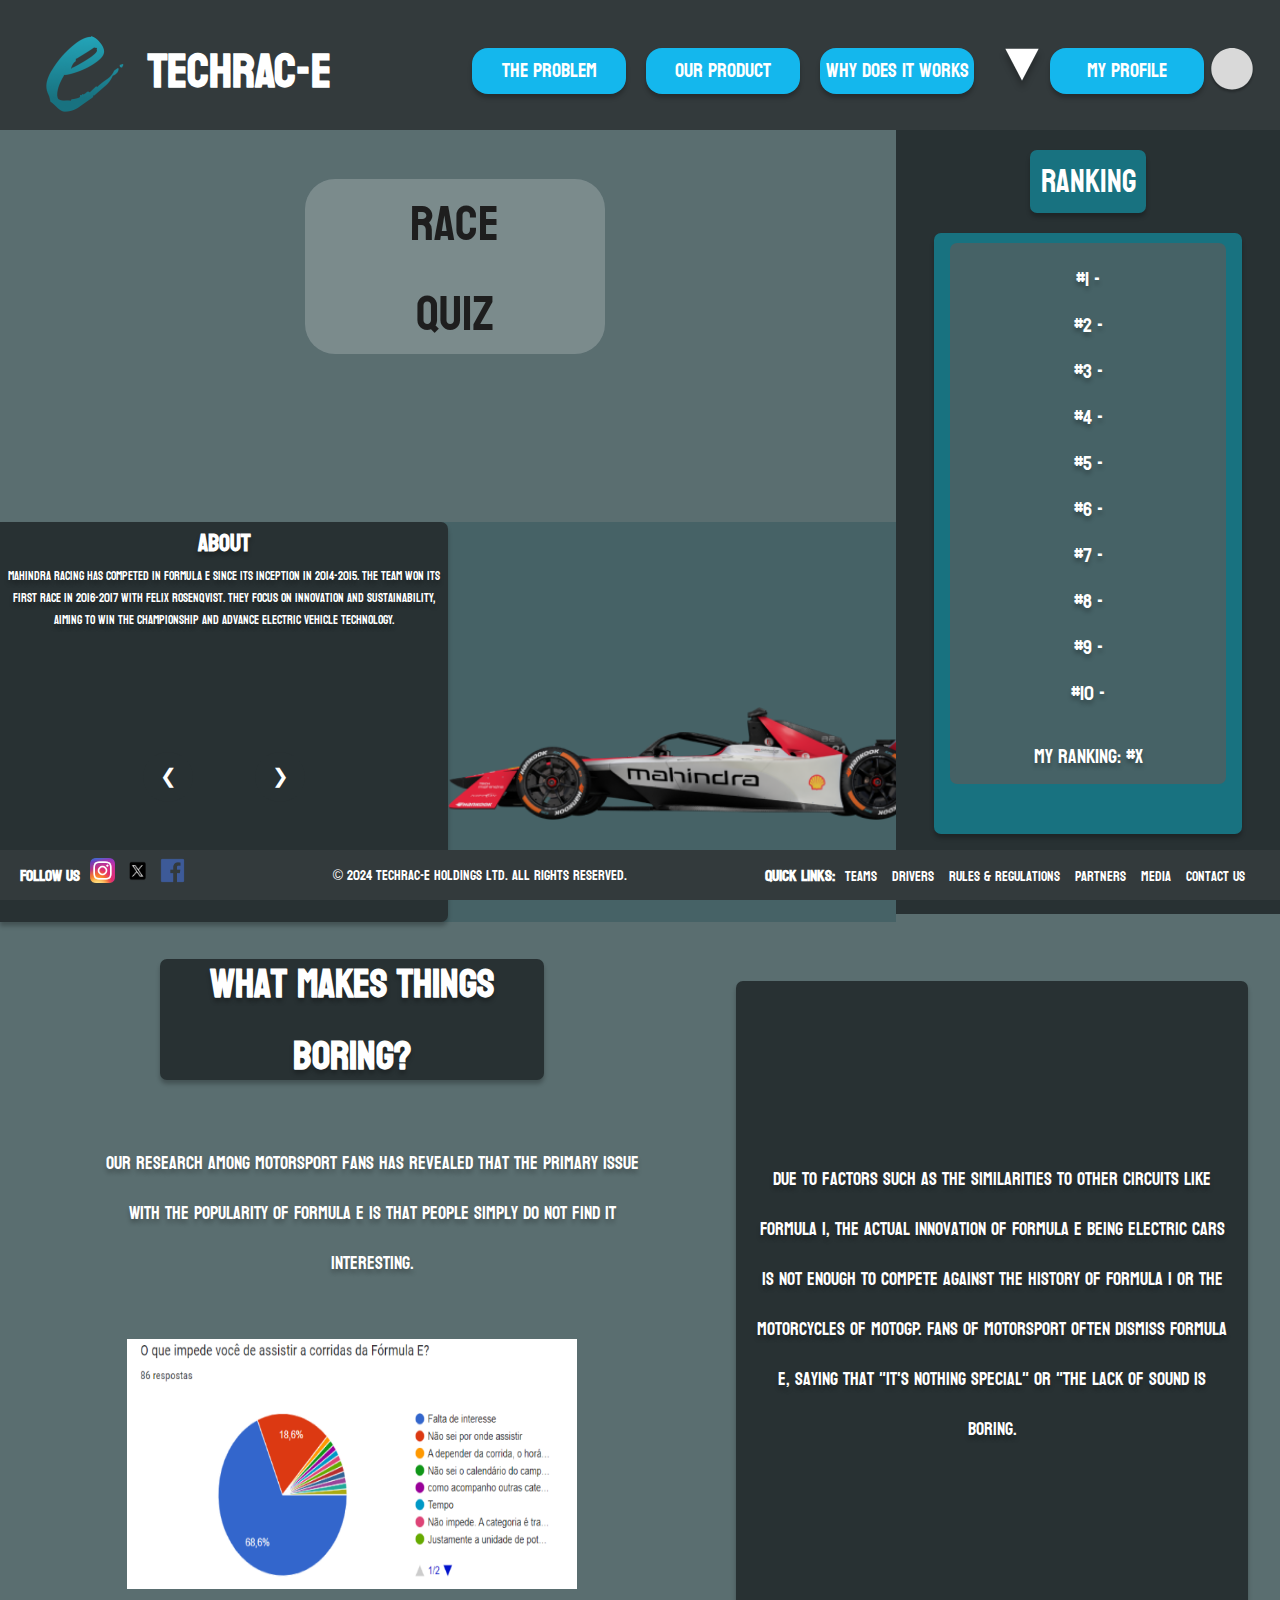
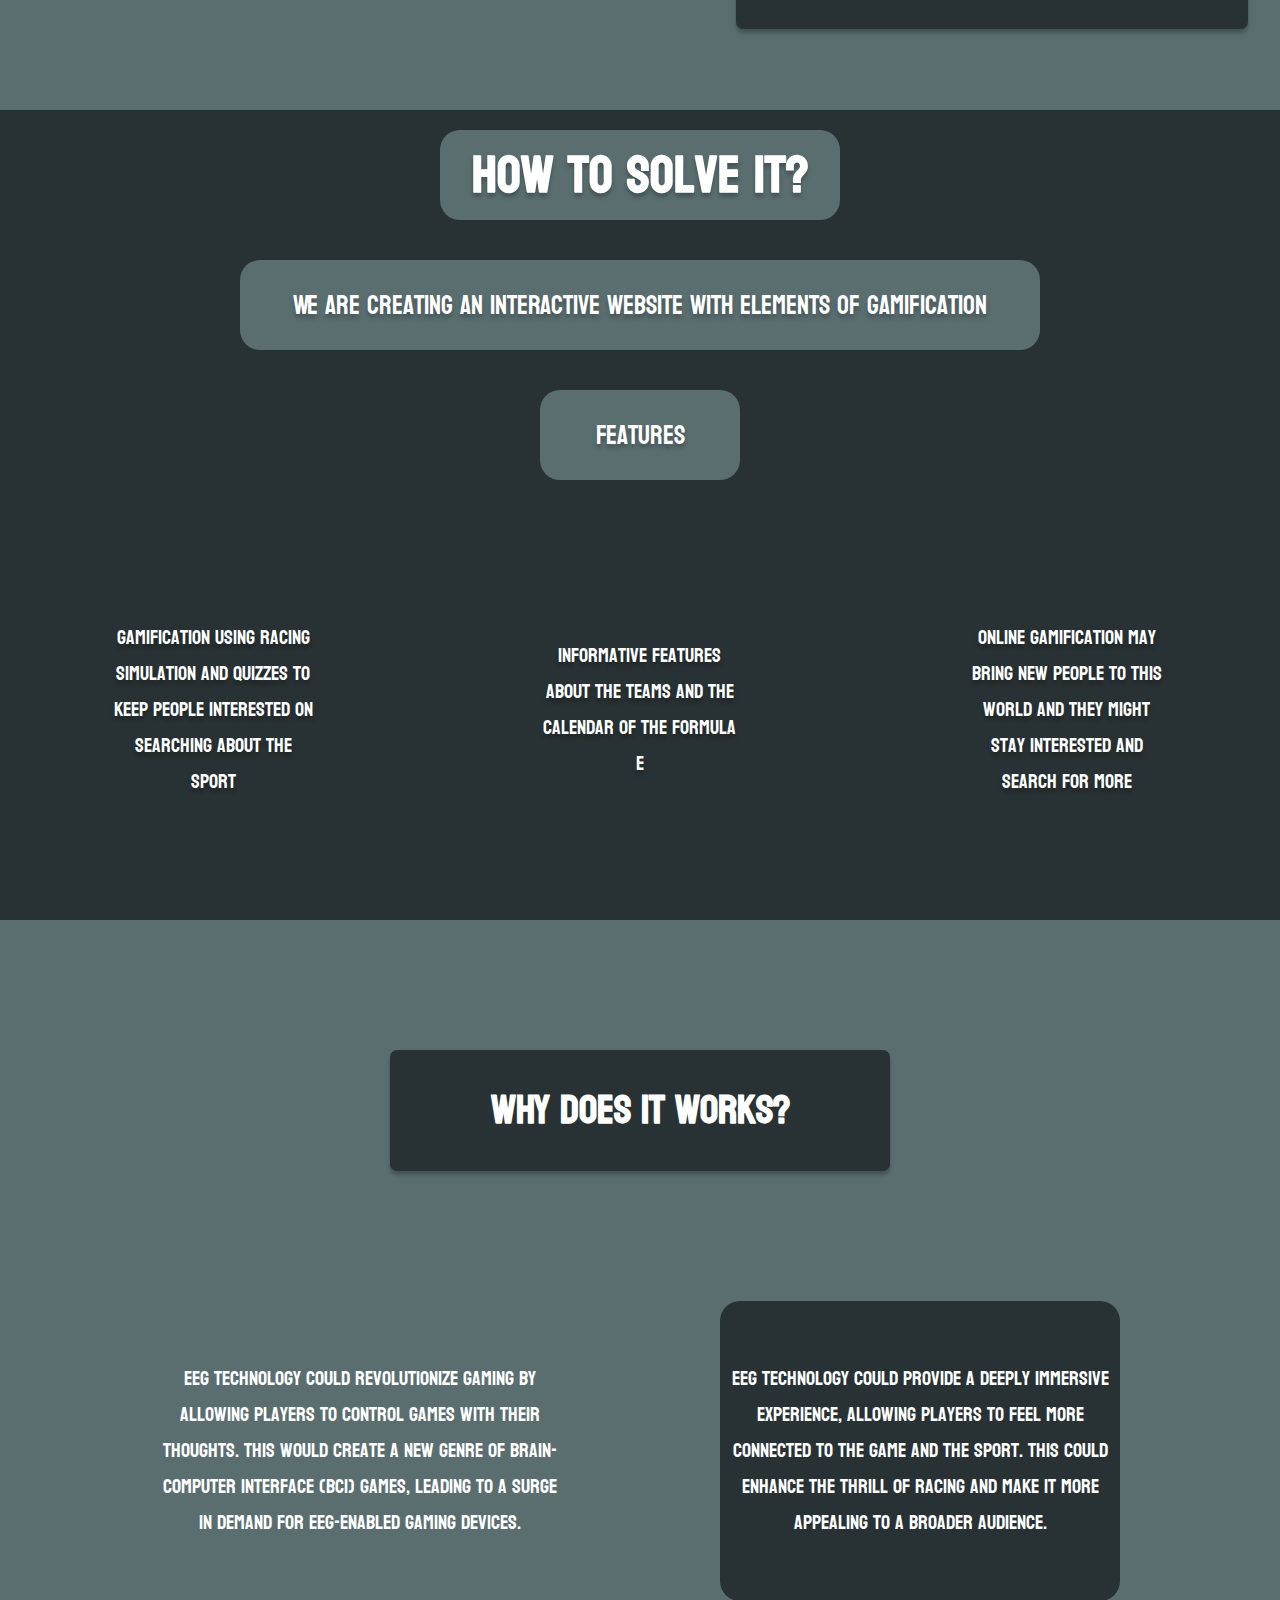
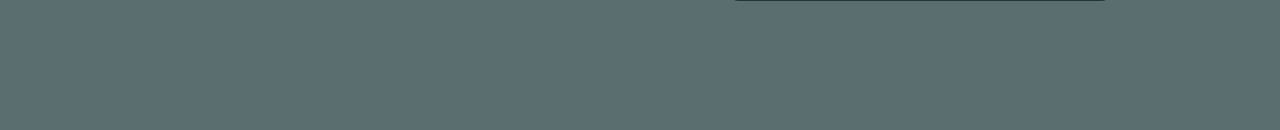
==== commit 1e71dfc4: "eu te odeio css eu te odeio" ====
--- a/index.html
+++ b/index.html
@@ -52,11 +52,12 @@
     </div>
 
     <!-- End of hidden divs-->
-
+<div class="containerAll">
     <nav>
         <section class="logo_container">
+            <a href="#"><img src="img/image1.png" alt="Logo"></a>
             <h1 class="formula-e">TECHRAC-E</h1>
-            <a href="#"><img src="img/image1.png" alt="Logo"></a>
+            
         </section>
         <section class="hyperlink_container">
             <div class="hyperlink_frame">
@@ -171,7 +172,7 @@
             <p>Gamification using racing simulation and quizzes to keep people interested on searching about the sport</p>
             <p>Informative features about the teams and the calendar of the 
                 formula e</p>
-            <p>Game using optional EEG technology to innovate among the gamers and tech enthusiasts</p>
+            <p>Online gamification may bring new people to this world and they might stay interested and search for more</p>
         </div>
     </section>
 
@@ -188,38 +189,41 @@
             </div>
         </div>
     </section>
-
     <footer>
         <section class="footer_container">
-            <div class="social_media_container">
-                <div class="footer_frame">
-                    <h2>Follow Us</h2>
-                    <div class="footer_img_container">
-                        <a href=""><img src="img/Instagram_icon 1.png" alt="Instagram"></a>
-                        <a href=""><img id="x" src="img/twitter_x_new_logo_square_x_icon_256075 1.png" alt="X"></a>
-                        <a href=""><img src="img/facebook_plain_logo_icon_146525 1.png" alt="Facebook"></a>
-                    </div>
-                </div>
-            </div>
-            <div class="quicklinks_container">
-                <div class="footer_frame">
-                    <h2>Quick Links:</h2>
-                    <ul>
-                        <li><a href="#">Teams</a></li>
-                        <li><a href="#">Drivers</a></li>
-                        <li><a href="#">Rules & Regulations</a></li>
-                        <li><a href="#">Partners</a></li>
-                        <li><a href="#">Media</a></li>
-                        <li><a href="#">Contact Us</a></li>
-                    </ul>
-                </div>
-            </div>
-            
+          <div class="social_media_container">
+            <div class="footer_frame">
+              <h2>Follow Us</h2>
+              <div class="footer_img_container">
+                <a href="#"><img src="img\Instagram_icon 1.png" alt="Instagram"></a>
+                <a href="#"><img id="x" src="img\twitter_x_new_logo_square_x_icon_256075 1.png" alt="Twitter"></a>
+                <a href="#"><img src="img\facebook_plain_logo_icon_146525 1.png" alt="Facebook"></a>
+              </div>
+            </div>
+          </div>
+      
+          <div class="footer_bottom">
+            <p>© 2024 TECHRAC-E Holdings Ltd. All rights reserved.</p>
+          </div>
+      
+          <div class="quicklinks_container">
+            <div class="footer_frame">
+              <h2>Quick Links:</h2>
+              <ul>
+                <li><a href="#">Teams</a></li>
+                <li><a href="#">Drivers</a></li>
+                <li><a href="#">Rules & Regulations</a></li>
+                <li><a href="#">Partners</a></li>
+                <li><a href="#">Media</a></li>
+                <li><a href="#">Contact Us</a></li>
+              </ul>
+            </div>
+          </div>
         </section>
-        <section class="footer_bottom">
-            <p>© 2024 TECHRAC-E Holdings Ltd. All rights reserved.</p>
-        </section>
-    </footer>
+      </footer>
+      
+      
+</div>
     <script src="js/displays.js"></script>
     <script src="js/slider.js"></script>
     <script src="js/smoothroll.js"></script>
--- a/css/global.css
+++ b/css/global.css
@@ -4,12 +4,14 @@
     box-sizing: border-box;
 }
 
-nav{
-    display: flex;
-    justify-content: space-between;
-    padding: 0 20px;
+nav {
+    display: grid;
+    grid-template-areas: "logo links";
+    grid-template-columns: auto 1fr;
+    align-items: center;
     background-color: #333a3c;
     height: 130px;
+    padding: 0 20px;
     color: white;
     font-size: 20px;
     font-weight: 500;
@@ -19,206 +21,241 @@
     z-index: 1000;
 }
 
-nav a:hover{
-    color: #333a3c;
-    transition: 0.3s;
-
+.logo_container {
+    grid-area: logo;
+    display: flex;
+    align-items: center;
+}
+
+.hyperlink_container {
+    grid-area: links;
+    display: flex;
+    justify-content: flex-end;
+    align-items: center;
 }
 
 .formula-e {
-    position: absolute;
-    top: 0px;
-    left: 0px;
+    font-size: 48px;
+    color: white;
+    margin-right: 10px;
+}
+
+.logo_container img {
+    width: 128px;
+    height: auto;
+}
+
+.hyperlink_frame {
+    margin-left: 20px;
+}
+
+.hyperlink_rectangle {
     display: flex;
     align-items: center;
     justify-content: center;
-    width: 440px;
-    height: 130px;
-    font-size: 48px;
-}
-.image-1-icon {
-    position: absolute;
-    top: -1px;
-    left: 0px;
-    width: 128px;
-    height: 131px;
-    object-fit: cover;
-}
-.logo {
-    width: 100%;
-    position: relative;
-    height: 130px;
-    text-align: center;
-    font-size: 48px;
-    color: #fff;
-    font-family: Koulen;
-}
-
-.hyperlink_container{
-    display: flex;
-    float: right;
-    justify-content: space-between;
-    align-items: center;
-    width: 1000px;
-    height: 130px;
-    padding: 0 20px;
-}
-
-.hyperlink_frame{
-    flex-shrink: 0;
-    display: flex;
-    width: 236px;
-    height: 130px;
-    padding: 42px 41px;
-    justify-content: center;
-    align-items: center;
-    flex-shrink: 0;
-    }
-
-.hyperlink_rectangle{
-    align-items: center;
-    display: flex;
-    justify-content: space-around;
     width: 154px;
     height: 46px;
-    flex-shrink: 0;
+    background: #14B7ED;
     border-radius: 16px;
-    background: #14B7ED;
-    box-shadow: 0px 4px 4px 0px rgba(0, 0, 0, 0.25);
-}
-    
-.hyperlink_container a{
+    box-shadow: 0px 4px 4px rgba(0, 0, 0, 0.25);
+}
+
+.hyperlink_rectangle a {
     color: white;
     text-decoration: none;
     font-size: 20px;
     font-weight: 500;
-    font-family: 'Koulen';
-}
-
-.my_profile_frame{
-    display: flex;
-    justify-content: center;
-    align-items: center;
-    width: 236px;
-    height: 130px;
-    padding: 42px 41px;
-    flex-shrink: 0;
-}
-
-footer{
-    position: fixed;
-    display: flex;
-    justify-content: space-between;
+}
+
+nav a:hover {
+    color: #333a3c;
+    transition: 0.3s;
+}
+
+.my_profile_frame {
+    display: flex;
+    align-items: center;
+    margin-left: 20px;
+}
+
+.my_profile_frame img {
+    width: 46px;
+    height: 46px;
+    margin: 0 5px;
+}
+
+/* Estilos gerais do footer */
+footer {
     background-color: #333a3c;
     color: white;
-    font-size: 16px;
-    position: fixed;
-    bottom: 0;
+    font-family: 'Koulen', sans-serif;
     width: 100%;
-    height: 50px;
-    font-family: 'Koulen';
     z-index: 1000;
-}
-.footer_container{
-    
-    display: flex;
-    float: left;
-    justify-content: space-between;
-    align-items: center;
-    width: 60%;
-    height: 50px;
-    padding: 0 20px;
-
-}
-
-.footer_frame{
-    font-size: 16px;
-    display: flex;
-    justify-content: space-around;
-    align-items: center;
-    width: 100%;
-    height: 50px;
-    padding: 0 20px;
-    flex-shrink: 0;
-}
-.footer_frame ul li{
-    list-style-type: none;
-    display: inline;
-    width: 100%;
-    height: 50px;
-    padding: 0 10px;
-    flex-shrink: 0;
-}
-.footer_frame ul li a{
-    color: white;
-    text-decoration: none;
-    font-size: 16px;
-    font-weight: 500;
-    font-family: 'Koulen';
-}
-footer ul li a:hover{
-    color: #14B7ED;
-    transition: 0.3s;
-}
-.footer_img_container{
-    display: flex;
-    justify-content: space-around;
-    align-items: center;
-    width: 40%;
-    height: 50px;
-    padding: 10px 20px;
-    flex-shrink: 0;
-}
-.footer_img_container img{
-    width: 30px;
-    height: 30px;
-    object-fit: cover;
-}
-.footer_img_container #x{
-    width: 45px;
-    height: 45px;
-    object-fit: cover;
-}
-.footer_img_container #x:hover{
-    width: 50px;
-    height: 50px;
-    object-fit: cover;
-}
-.footer_img_container img:hover{
-    width: 35px;
-    height: 35px;
-    object-fit: cover;
-}
-
-.quicklinks_container{
-    display: flex;
-    justify-content: space-between;
-    align-items: center;
-    width: 90%;
-    height: 50px;
-    padding: 10px 20px;
-    flex-shrink: 0;
-}
-
-.social_media_container{
-    display: flex;
-    justify-content: space-between;
-    align-items: center;
-    width: 33.33%;
-    height: 50px;
-    padding: 10px 20px;
-    flex-shrink: 0;
-}
-.footer_bottom{
-    display: flex;
-    justify-content: center;
-    align-items: center;
-    width: 33.33%;
-    height: 50px;
-    padding: 10px 20px;
-    flex-shrink: 0;
-}
-
+  }
+  
+  /* Estilos para desktop */
+  @media (min-width: 768px) {
+    footer {
+      position: fixed;
+      bottom: 0;
+      height: 50px;
+    }
+  
+    .footer_container {
+      display: flex;
+      justify-content: space-between;
+      align-items: center;
+      height: 50px;
+      padding: 0 20px;
+    }
+  
+    .social_media_container,
+    .footer_bottom,
+    .quicklinks_container {
+      display: flex;
+      align-items: center;
+    }
+  
+    .footer_bottom {
+      /* Centraliza o texto no desktop */
+      justify-content: center;
+    }
+  
+    .footer_bottom p {
+      margin: 0;
+      font-size: 14px;
+    }
+  
+    .footer_frame {
+      display: flex;
+      align-items: center;
+    }
+  
+    .footer_frame h2 {
+      font-size: 16px;
+      margin-right: 10px;
+    }
+  
+    /* Ícones de mídias sociais */
+    .footer_img_container {
+      display: flex;
+      align-items: center;
+    }
+  
+    .footer_img_container a {
+      margin-right: 10px;
+    }
+  
+    .footer_img_container img {
+      width: 25px;
+      height: 25px;
+      transition: transform 0.3s;
+    }
+  
+    .footer_img_container img:hover {
+      transform: scale(1.2);
+    }
+  
+    /* Links rápidos */
+    .quicklinks_container ul {
+      display: flex;
+      list-style: none;
+      padding: 0;
+      margin: 0;
+    }
+  
+    .quicklinks_container li {
+      margin-right: 15px;
+    }
+  
+    .quicklinks_container a {
+      color: white;
+      text-decoration: none;
+      font-size: 14px;
+    }
+  
+    .quicklinks_container a:hover {
+      color: #14B7ED;
+    }
+  }
+  
+/* Estilos para dispositivos móveis */
+@media (max-width: 767px) {
+    footer {
+      position: relative;
+      bottom: auto;
+      width: 100%; /* Certifica-se de que o footer tenha largura total */
+    }
+  
+    .footer_container {
+      display: flex;
+      flex-direction: column;
+      align-items: center;
+      padding: 20px;
+      width: 100%; /* Garante que o container ocupe 100% da largura */
+      box-sizing: border-box; /* Inclui o padding na largura total */
+    }
+  
+    .social_media_container,
+    .footer_bottom,
+    .quicklinks_container {
+      width: 100%; /* Cada seção ocupa 100% da largura */
+      margin-bottom: 20px;
+      text-align: center;
+    }
+  
+    .footer_frame {
+      display: flex;
+      flex-direction: column;
+      align-items: center;
+      width: 100%; /* Garante que o frame ocupe toda a largura */
+    }
+  
+    .footer_img_container {
+      display: flex;
+      justify-content: center;
+      flex-wrap: wrap; /* Permite que os ícones quebrem linha se necessário */
+      width: 100%; /* Ocupa toda a largura disponível */
+    }
+  
+    .footer_img_container a {
+      margin: 10px; /* Espaçamento entre os ícones */
+    }
+  
+    .footer_img_container img {
+      width: 35px;
+      height: 35px;
+    }
+  
+    .quicklinks_container ul {
+      list-style: none;
+      padding: 0;
+      text-align: center;
+      width: 100%; /* Garante que a lista ocupe toda a largura */
+    }
+  
+    .quicklinks_container li {
+      margin-bottom: 10px;
+    }
+  
+    .quicklinks_container a {
+      color: white;
+      text-decoration: none;
+      font-size: 18px;
+    }
+  
+    .quicklinks_container a:hover {
+      color: #14B7ED;
+    }
+  
+    .footer_bottom p {
+      font-size: 14px;
+      margin: 0;
+    }
+  }
+  
+  
+  
 
 .coins{
     background-color: #333a3c;
@@ -320,4 +357,65 @@
     color: #14B7ED;
     transition: 0.3s;
     cursor: pointer;
-}+}
+
+@media (max-width: 1000px) {
+    .logo_container img {
+        width: 64px;
+    }
+
+    .formula-e {
+        font-size: 24px;
+    }
+    nav {
+        grid-template-areas:
+            "logo"
+            "links";
+        grid-template-columns: 1fr;
+        grid-template-rows: auto auto;
+        justify-items: center; /* Centraliza os itens horizontalmente */
+        height: auto; /* Permite que a altura se ajuste ao conteúdo */
+        padding: 10px;
+    }
+
+    .hyperlink_container {
+        justify-content: center; /* Centraliza os links de navegação */
+        flex-wrap: wrap; /* Permite que os links quebrem linha se necessário */
+    }
+
+    .hyperlink_frame {
+        margin: 10px; /* Adiciona margem ao redor de cada link para espaçamento */
+    }
+
+    .hyperlink_rectangle {
+        width: 100%;
+        max-width: 200px; /* Limita a largura máxima */
+    }
+
+    .hyperlink_rectangle a {
+        font-size: 18px;
+    }
+}
+
+/* Ajustes responsivos para telas menores que 1175px */
+@media (max-width: 1175px) {
+    /* Reduz o tamanho da fonte do texto "TECHRAC-E" */
+    .formula-e {
+        font-size: 36px;
+    }
+
+    /* Reduz o tamanho da logo */
+    .logo_container img {
+        width: 100px;
+    }
+
+    /* Ajusta a largura dos botões de navegação */
+    .hyperlink_rectangle {
+        width: 140px;
+    }
+
+    /* Reduz o tamanho da fonte dos links de navegação */
+    .hyperlink_rectangle a {
+        font-size: 18px;
+    }
+}
--- a/css/style.css
+++ b/css/style.css
@@ -2,30 +2,34 @@
     background: #5A6E70;
 }
 
-.main{
+.main {
     background-image: url(https://st.depositphotos.com/46435008/58830/i/450/depositphotos_588305124-stock-photo-final-race-2022-nyc-formula.jpg);
     background-repeat: no-repeat;
     background-size: 80%;
-    display: flex;
-    justify-content: space-between;
-    align-items: center;
+    background-position: left center;
+    display: grid;
+    grid-template-areas:
+        'links ranking'
+        'slider ranking';
+    grid-template-columns: 70% 30%;
+    grid-template-rows: auto auto;
+    /* position: relative; */
     height: 100vh;
     width: 100%;
 }
 
-.main_hyperlinks_container{
+.main_hyperlinks_container {
+    grid-area: links;
     height: 175px;
     width: 300px;
-    position: relative;
-    top: -20%;
-    left: 23%;
     display: flex;
     justify-content: space-around;
     align-items: center;
     flex-direction: column;
     background-color: rgba(255, 255, 255, 0.20);
     border-radius: 30px;
-
+    margin-top: 20%;
+    margin-left: 34%;
 }
 
 .main_hyperlinks_container a{
@@ -40,22 +44,28 @@
     transition: 0.2s;
 }
 
+@media screen and (max-width: 1010px){
+    .main_hyperlinks_container{
+        margin-top: 60%;
+    }
+}
+
+
+
 .main_hyperlinks_container a:hover{
     color: #FFF;
 
 }
 
-.ranking{
-    background: #283133;;
-    height: 663px;
-    width: 30%;
-    display: flex;
-    flex-direction: column;
-    position: absolute;
-    top: 130px;
-    right: 0;
-    align-items: center;
-
+.ranking {
+    grid-area: ranking;
+    background: #283133;
+    height: 666px;
+    width: 100%;
+    display: flex;
+    flex-direction: column;
+    align-items: center;
+    margin-top: 130px;
 }
 
 .ranking_title_container{
@@ -115,14 +125,14 @@
 }
 
 .info_slider {
+    grid-area: slider;
     background-color: #466266;
     height: 200px;
-    width: 70%;
-    position: absolute;
-    bottom: 50px;
-    display: flex;
-    justify-content: space-around;
-    align-items: center;
+    width: 100%;
+    display: flex;
+    justify-content: space-around;
+    align-items: center;
+    margin-top: 168px;
 }
 
 .info_slider_option_container {
@@ -187,6 +197,152 @@
     display: flex;
 }
 
+
+/* Media Query para Dispositivos Móveis */
+@media (max-width: 768px) {
+    .main {
+      display: grid;
+      grid-template-areas:
+        'links ranking'
+        'slider slider'
+        ;
+
+      grid-template-columns: 1fr 1fr;
+      grid-template-rows: auto;
+      grid-gap: 20px;
+      background-size: cover;
+      background-position: center top;
+      padding: 10px;
+      height: auto;
+    }
+  
+    .main_hyperlinks_container {
+      grid-area: links;
+      height: 150px;
+      width: 40%;
+      padding: 10px;
+      margin-top: 130%;
+      
+    }
+  
+    .main_hyperlinks_container a {
+      font-size: 24px;
+    }
+  
+  .info_slider {
+    display: flex;
+    flex-direction: row;
+    align-items: center;
+    justify-content: space-between;
+    height: 180px; /* Ajuste conforme necessário */
+    width: 100%;
+    margin: 0;
+    padding: 10px;
+    position: static;
+  }
+
+  .info_slider_option_container,
+  .info_slider_images {
+    width: 48%;
+    margin: 0 1%;
+  }
+
+  .info_slider_option_container {
+    padding: 10px;
+  }
+
+  .info_slider_option_container h1 {
+    font-size: 18px;
+    margin-bottom: 10px;
+  }
+
+  .info_slider_option_container p {
+    font-size: 12px;
+    overflow: hidden;
+    text-overflow: ellipsis;
+    display: -webkit-box;
+    -webkit-line-clamp: 6;
+    -webkit-box-orient: vertical;
+  }
+
+  .info_slider_images {
+    display: flex;
+    justify-content: center;
+    align-items: center;
+  }
+
+  .info_slider_images img {
+    width: 100%;
+    height: auto;
+    max-height: 100%;
+  }
+  
+  .ranking {
+    display: grid;
+    grid-template-rows: auto;
+    grid-template-columns: repeat(auto-fill, minmax(150px, 1fr));
+    grid-gap: 10px;
+    height: auto;
+    width: 100%;
+    margin-top: 90%;
+    padding: 10px;
+    position: static;
+  }
+  
+  .ranking_title_container,
+  .ranking_outer_rectangle,
+  .ranking_inner_rectangle {
+    width: 100%;
+    margin: 0;
+    padding: 0;
+  }
+  
+  .ranking_title_container {
+    margin-bottom: 10px;
+  }
+  
+  .ranking_inner_rectangle {
+    padding: 10px;
+  }
+  
+  .ranking_inner_rectangle ul li,
+  .ranking_inner_rectangle p {
+    font-size: 14px;
+  }
+  
+  }
+  @media screen and (max-width: 571px) {
+    .ranking{
+        margin-top: 110%;
+    }
+    .main_hyperlinks_container{
+        margin-top: 140%;
+    }
+  }
+
+@media (min-width: 769px) {
+    .ranking{
+        height: 85%;
+    }
+    .info_slider{
+        height: 400px;
+    }
+    .mahindra_logo {
+        right: 450px !important;
+        bottom: 150px !important;
+    }
+    .problem_text1 p{
+        font-size: 18px;
+        line-height: 50px;  
+    }
+    .problem_section1 p{
+        font-size: 18px;
+        line-height: 50px;
+    }
+}
+
+
+
 .problem{
     background: #5A6E70;
     height: 810px;
@@ -255,6 +411,9 @@
     padding: 0 20px;
 }
 
+
+
+
 .solution{
     background: #283133;
     height: 810px;
@@ -426,4 +585,127 @@
 
 .info_slider_buttons_container button:hover{
     background-color: #466266;
-}+}
+@media (max-width: 768px) {
+    .problem, .solution, .reason {
+        font-size: 14px;
+        height: auto;
+        flex-direction: column;
+        padding: 20px;
+    }
+
+    .problem_title, .solution_header_container > .solution_title, .solution_subtitle, .features, .reason_title {
+        font-size: 16px;
+        width: 80%;
+    }
+
+    .problem_section1 p, .features_container p {
+        font-size: 14px;
+        padding-left: 10px;
+        width: 100%;
+    }
+
+    .problem_text1, .solution_header_container > .solution_title, .solution_subtitle {
+        width: 90%;
+        height: auto;
+        font-size: 18px;
+        line-height: 40px;
+        padding: 10px 15px;
+    }
+
+    .reason_title {
+        font-size: 16px;
+        width: 80%;
+        padding: 10px;
+    }
+
+    .reason_container div {
+        width: 80%;
+        height: auto;
+        font-size: 14px;
+        padding: 10px;
+    }
+
+    .features_container p {
+        font-size: 14px;
+        width: 150px;
+        height: 150px;
+    }
+
+    .problem_section1 img, .info_slider_images img:nth-child(2) {
+        width: 100%;
+        height: auto;
+        padding-bottom: 20px;
+    }
+
+    .info_slider_buttons_container button {
+        width: 40px;
+        height: 40px;
+        font-size: 16px;
+    }
+}
+
+@media (max-width: 370px) {
+    .problem, .solution, .reason {
+        font-size: 12px;
+        padding: 10px;
+    }
+
+    .problem_title, .solution_header_container > .solution_title, .solution_subtitle, .features, .reason_title {
+        font-size: 14px;
+        width: 90%;
+    }
+
+    .problem_text1 {
+        font-size: 16px;
+        line-height: 30px;
+    }
+
+    .problem_section1 p, .features_container p {
+        font-size: 12px;
+        padding-left: 5px;
+    }
+
+    .problem_section1 img, .info_slider_images img:nth-child(2) {
+        width: 100%;
+        height: auto;
+        padding-bottom: 10px;
+    }
+
+    .solution_header_container > .solution_title, .solution_subtitle {
+        font-size: 14px;
+    }
+
+    .features_container p {
+        font-size: 12px;
+        width: 120px;
+        height: 120px;
+    }
+
+    .reason_title {
+        font-size: 12px;
+        padding: 5px;
+        width: 90%;
+    }
+
+    .reason_container div {
+        width: 90%;
+        height: auto;
+        font-size: 12px;
+        padding: 5px;
+    }
+
+    .info_slider_buttons_container button {
+        width: 35px;
+        height: 35px;
+        font-size: 14px;
+    }
+    .main_hyperlinks_container {
+        grid-area: links;
+        height: 150px;
+        width: 40%;
+        padding: 10px;
+        margin-top: 230%;
+        
+      }
+}
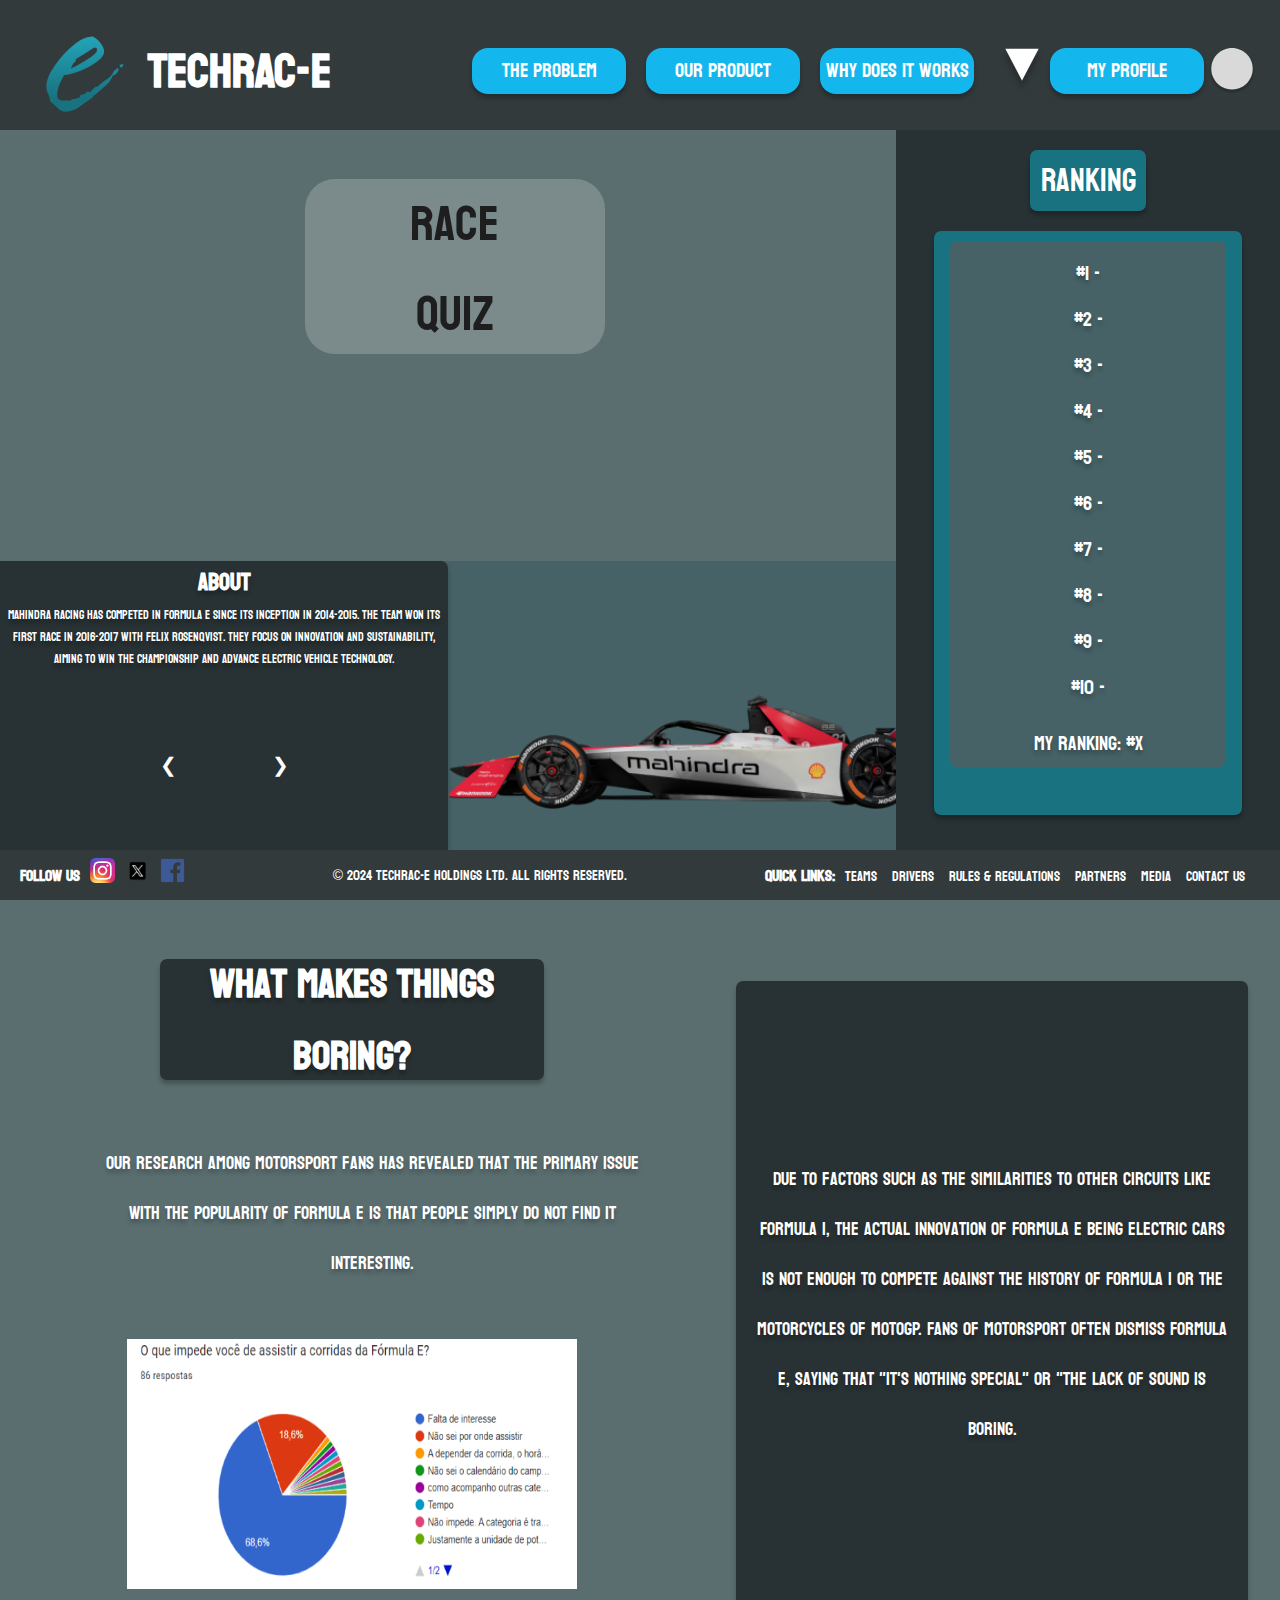
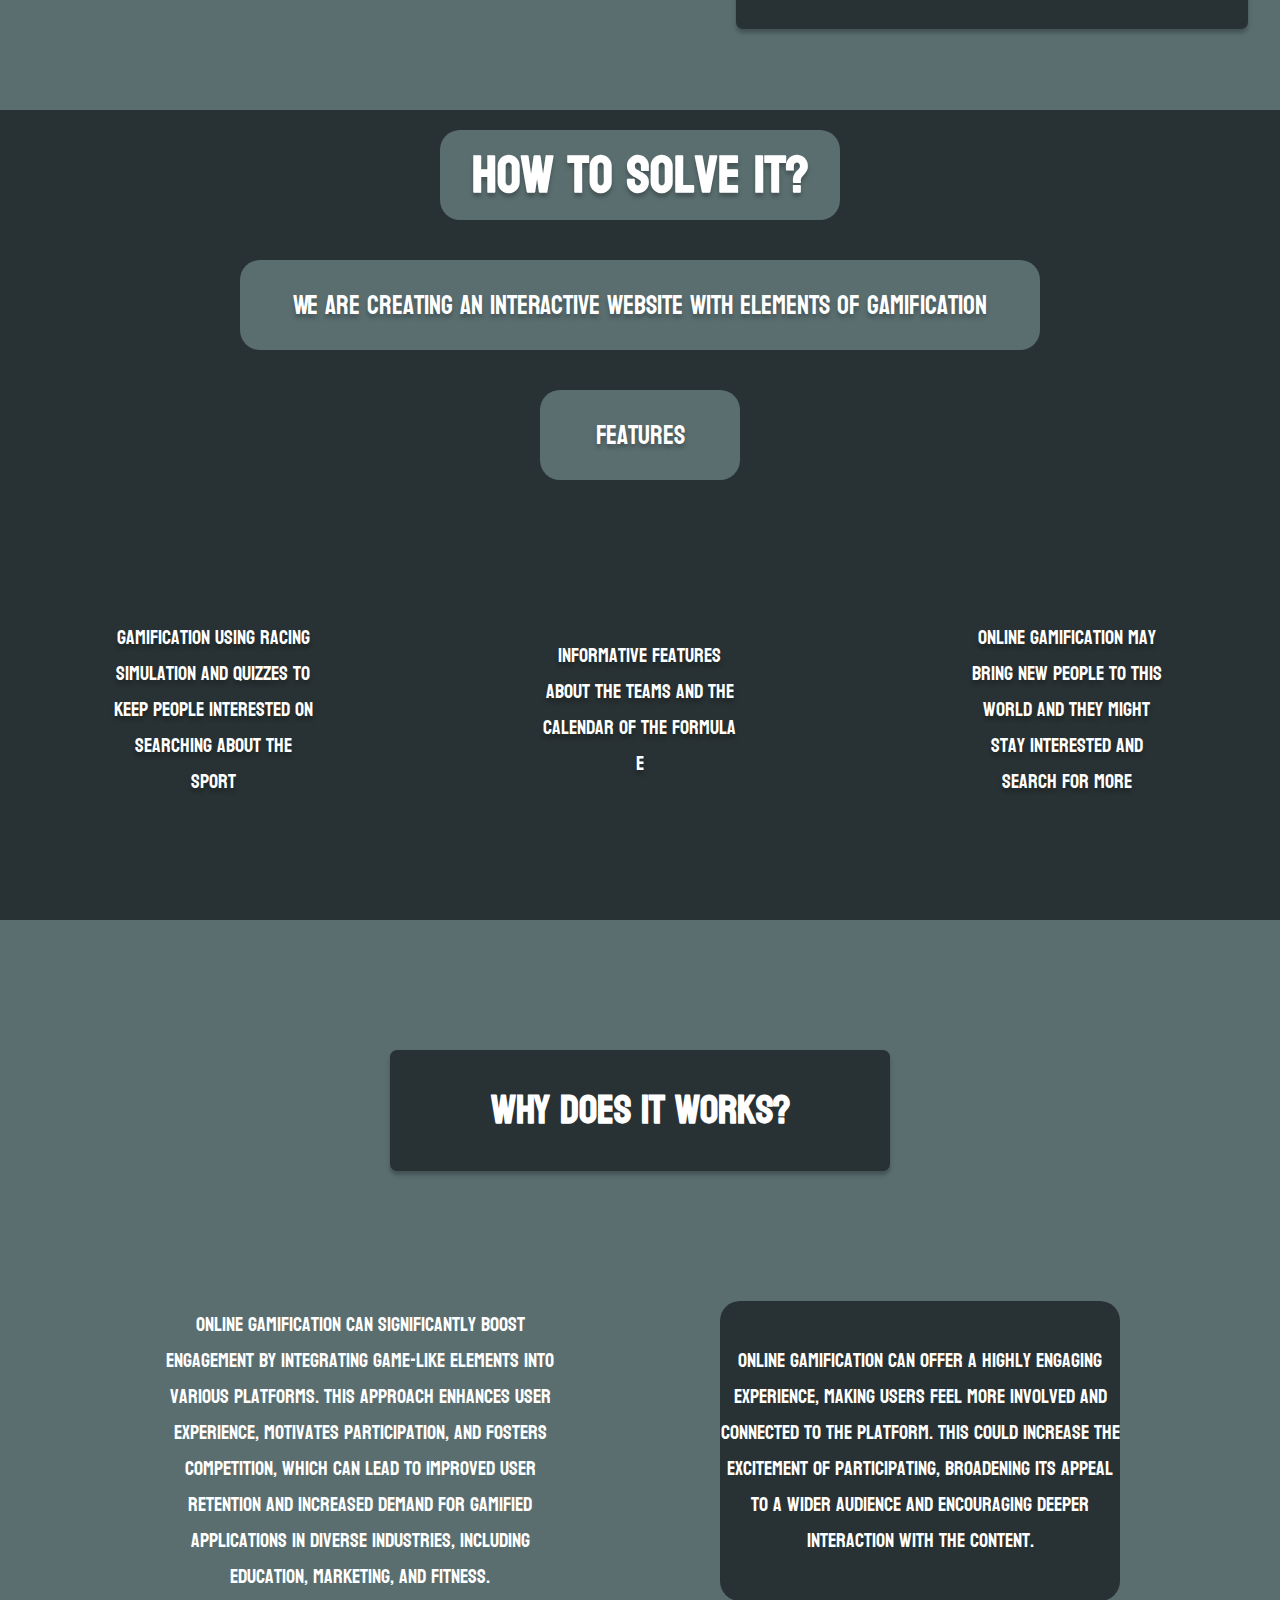
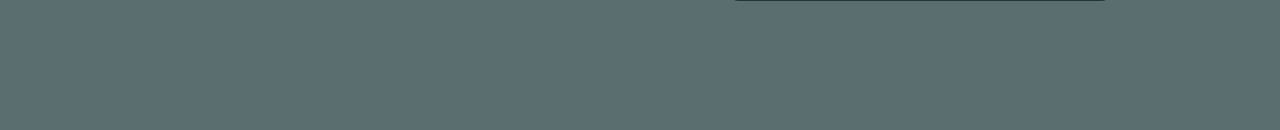
==== commit 3aeedae2: "Update index.html" ====
--- a/index.html
+++ b/index.html
@@ -182,10 +182,10 @@
         </div>
         <div class="reason_container">
             <div class="reason_text1">
-                <p>EEG technology could revolutionize gaming by allowing players to control games with their thoughts. This would create a new genre of brain-computer interface (BCI) games, leading to a surge in demand for EEG-enabled gaming devices.</p>
+                <p>Online gamification can significantly boost engagement by integrating game-like elements into various platforms. This approach enhances user experience, motivates participation, and fosters competition, which can lead to improved user retention and increased demand for gamified applications in diverse industries, including education, marketing, and fitness.</p>
             </div>
             <div class="reason_text2">
-                <p>EEG technology could provide a deeply immersive experience, allowing players to feel more connected to the game and the sport. This could enhance the thrill of racing and make it more appealing to a broader audience.</p>
+                <p>Online gamification can offer a highly engaging experience, making users feel more involved and connected to the platform. This could increase the excitement of participating, broadening its appeal to a wider audience and encouraging deeper interaction with the content.</p>
             </div>
         </div>
     </section>
--- a/css/style.css
+++ b/css/style.css
@@ -127,7 +127,7 @@
 .info_slider {
     grid-area: slider;
     background-color: #466266;
-    height: 200px;
+    height: 300px;
     width: 100%;
     display: flex;
     justify-content: space-around;
@@ -324,9 +324,7 @@
     .ranking{
         height: 85%;
     }
-    .info_slider{
-        height: 400px;
-    }
+
     .mahindra_logo {
         right: 450px !important;
         bottom: 150px !important;
